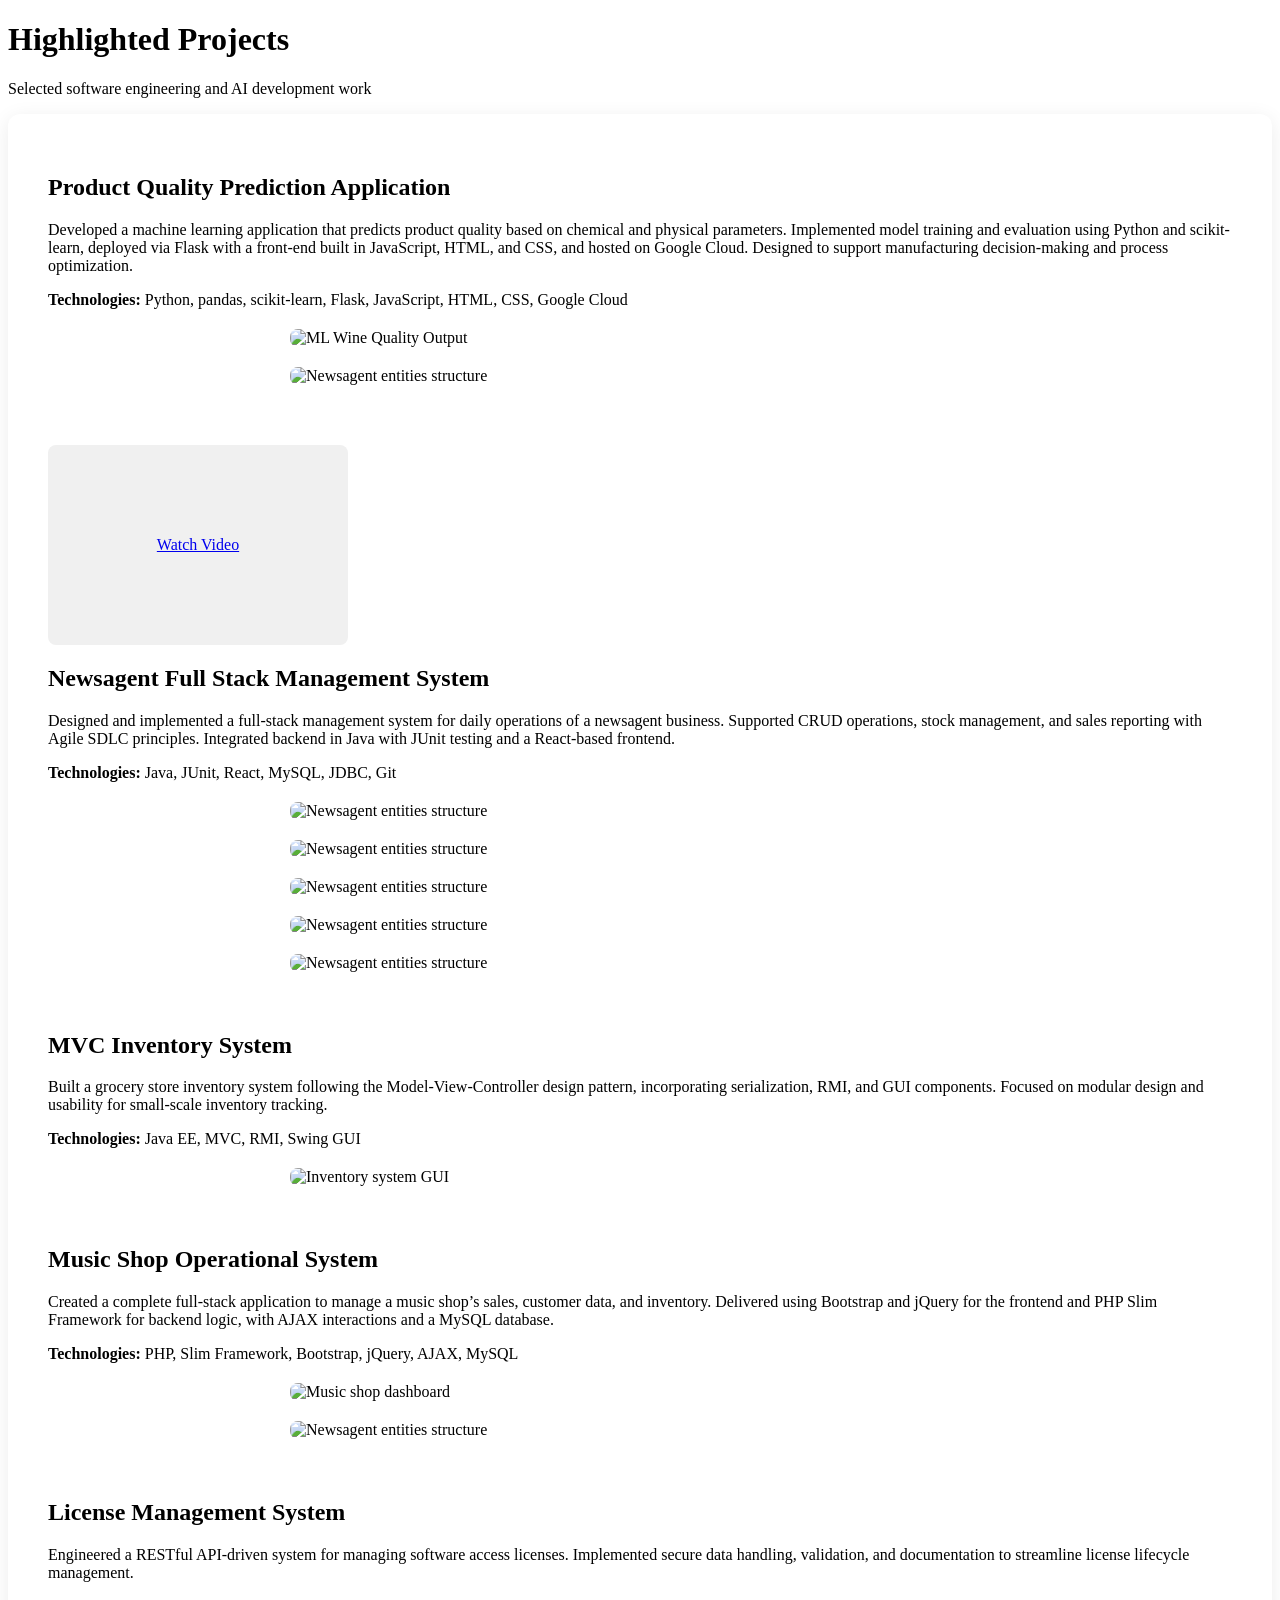
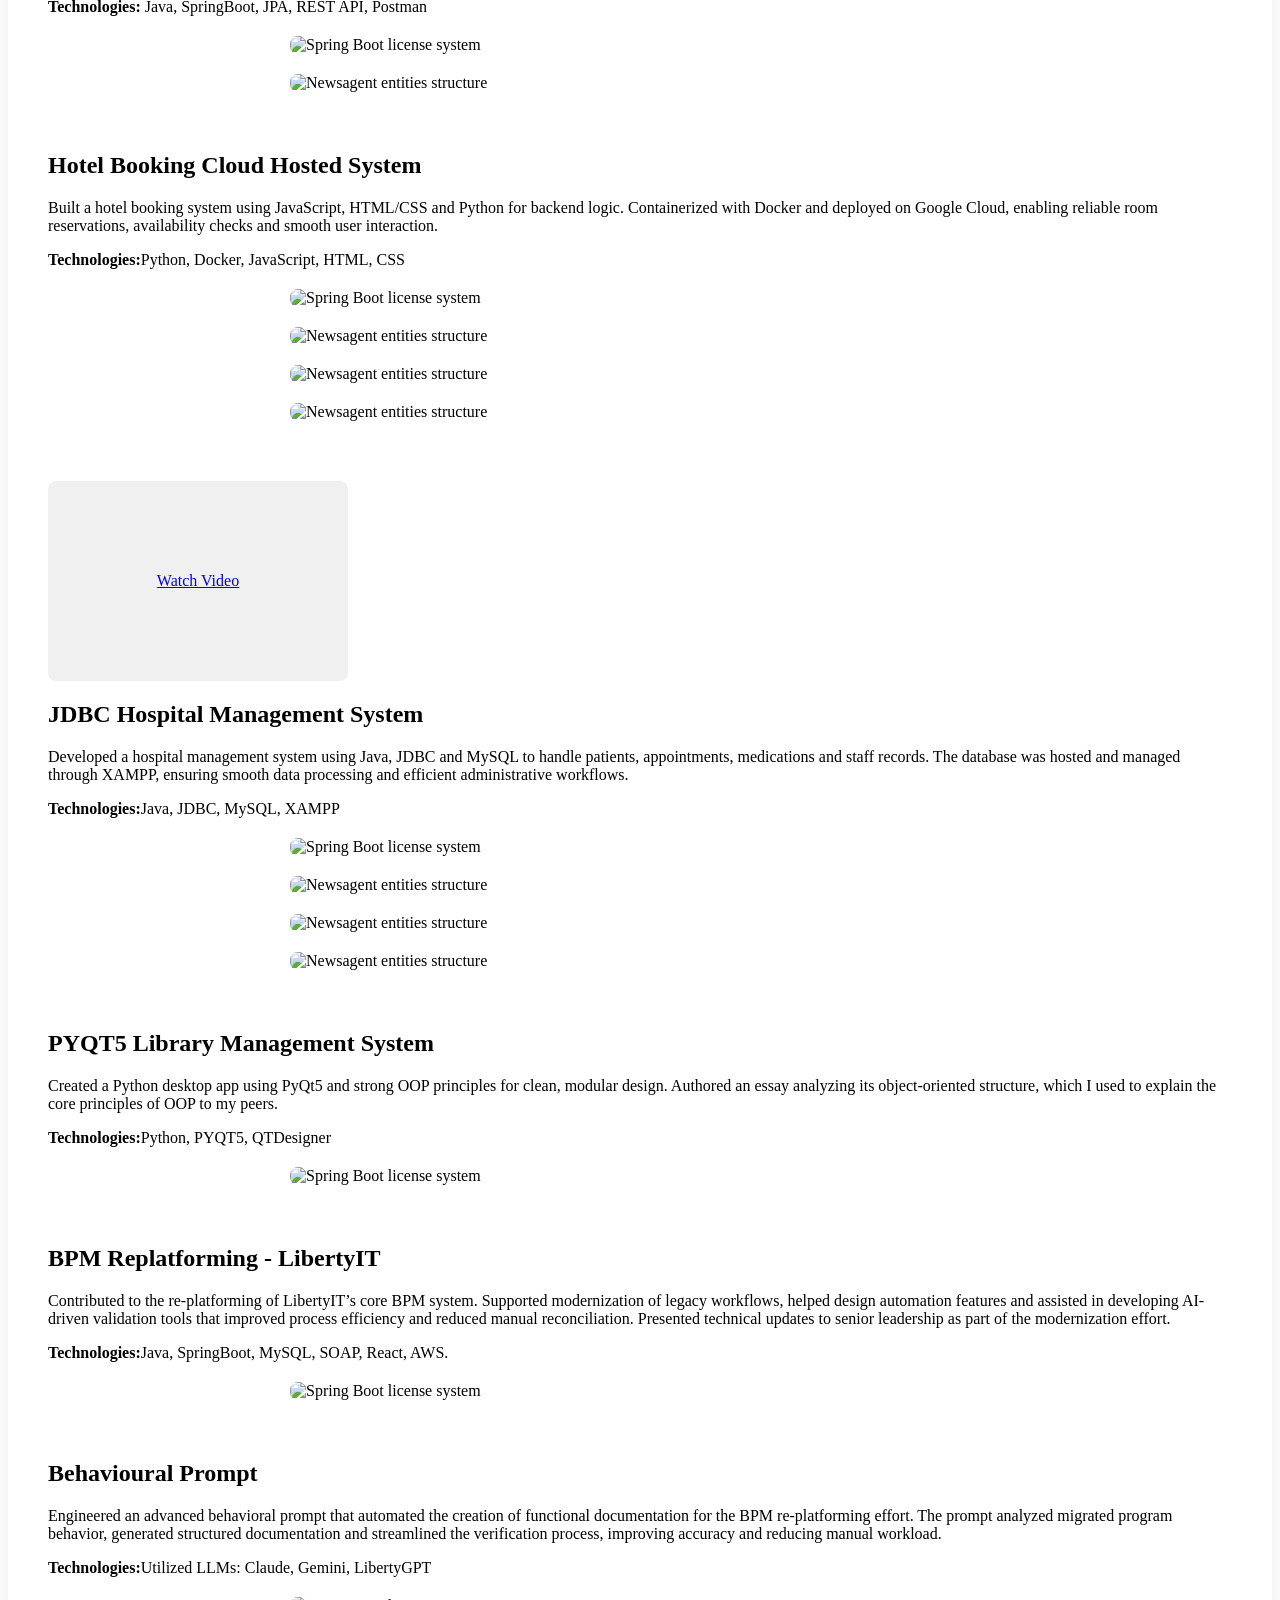
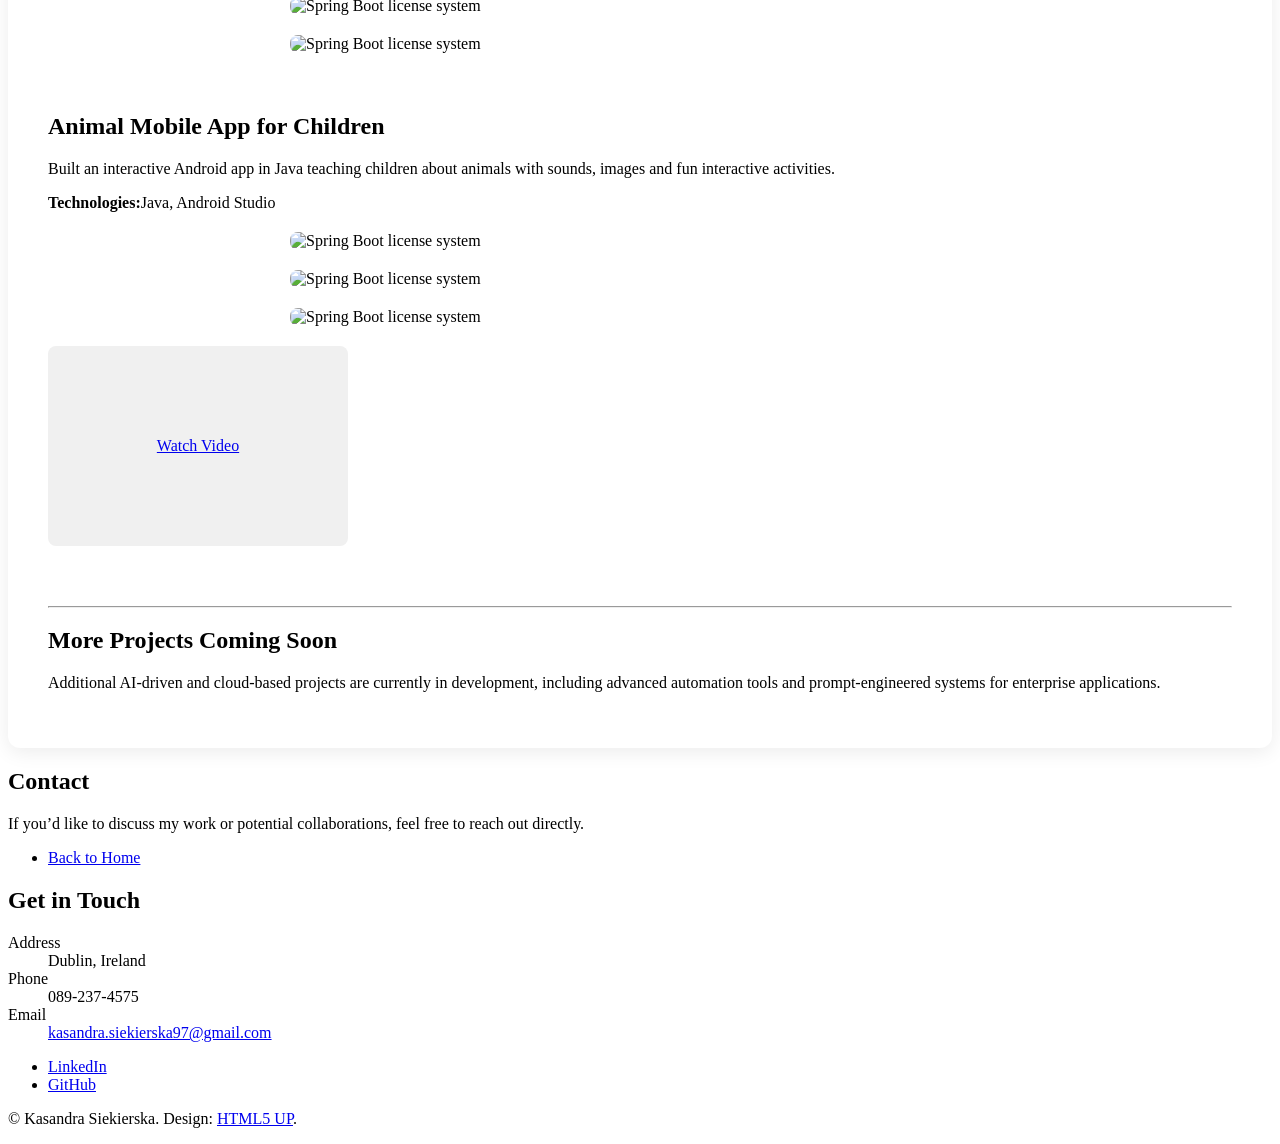
==== projects.html @ 55cfe061 "Add files via upload" ====
<!DOCTYPE HTML>
<html>
	<head>
		<title>Projects | Kasandra Julianna Siekierska</title>
		<meta charset="utf-8" />
		<meta name="viewport" content="width=device-width, initial-scale=1, user-scalable=no" />
		<link rel="stylesheet" href="assets/css/main.css" />
		<noscript><link rel="stylesheet" href="assets/css/noscript.css" /></noscript>

		<style>
			.project-image {
				width: 100%;
				max-width: 700px;
				height: auto;
				display: block;
				margin: 20px auto;
				border-radius: 8px;
			}
			.project {
				margin-bottom: 60px;
			}
		
			.project-image {
				width: 100%;
				max-width: 700px;
				height: auto;
				display: block;
				margin: 20px auto;
				border-radius: 8px;
			}
			.project {
				margin-bottom: 60px;
			}
			.projects-container {
				background: #ffffff;
				padding: 40px;
				border-radius: 12px;
				box-shadow: 0 4px 20px rgba(0,0,0,0.08);
			}
		</style>
	</head>

	<body class="is-preload">
		<div id="wrapper">

			<!-- Header -->
			<header id="header">
				<h1>Highlighted Projects</h1>
				<p>Selected software engineering and AI development work</p>
			</header>

			<!-- Main -->
			<div id="main">
				<section id="content" class="main">
<div class="projects-container">

					<!-- Project 1 -->
					<div class="project">
						<h2>Product Quality Prediction Application</h2>
						<p>Developed a machine learning application that predicts product quality based on chemical and physical parameters. Implemented model training and evaluation using Python and scikit-learn, deployed via Flask with a front-end built in JavaScript, HTML, and CSS, and hosted on Google Cloud. Designed to support manufacturing decision-making and process optimization.</p>
						<p><strong>Technologies:</strong> Python, pandas, scikit-learn, Flask, JavaScript, HTML, CSS, Google Cloud</p>

						<img class="project-image" src="images/MLWineQualityOutput.png" alt="ML Wine Quality Output" />
						<img class="project-image" src="images/MLWineQualityDecisionTreeCode.png" alt="Newsagent entities structure" />
					</div>

					<a href="https://www.youtube.com/watch?v=BlC_WFvJzjY" target="_blank">
    					<div style="width: 300px; height: 200px; background-color: #f0f0f0; display: flex; 
                		justify-content: center; align-items: center; border-radius: 8px; cursor: pointer;">
        				<p>Watch Video</p>
    					</div>
						</a>

					<!-- Project 2 -->
					<div class="project">

						<h2>Newsagent Full Stack Management System</h2>
						<p>Designed and implemented a full-stack management system for daily operations of a newsagent business. Supported CRUD operations, stock management, and sales reporting with Agile SDLC principles. Integrated backend in Java with JUnit testing and a React-based frontend.</p>
						<p><strong>Technologies:</strong> Java, JUnit, React, MySQL, JDBC, Git</p>
						<img class="project-image" src="images/newsagentadminentity.png" alt="Newsagent entities structure" />
						<img class="project-image" src="images/newsagentadmintest.png" alt="Newsagent entities structure" />
						<img class="project-image" src="images/newsagentcommandlineexample.png" alt="Newsagent entities structure" />
						<img class="project-image" src="images/newsagentmysqlschema.png" alt="Newsagent entities structure" />
						<img class="project-image" src="images/newsagententitiesstructur.png" alt="Newsagent entities structure" />
					</div>

					<!-- Project 3 -->
					<div class="project">
						<h2>MVC Inventory System</h2>
						<p>Built a grocery store inventory system following the Model-View-Controller design pattern, incorporating serialization, RMI, and GUI components. Focused on modular design and usability for small-scale inventory tracking.</p>
						<p><strong>Technologies:</strong> Java EE, MVC, RMI, Swing GUI</p>
						<img class="project-image" src="images/softdev3projectcodegui+code.png" alt="Inventory system GUI" />

					</div>

					<!-- Project 4 -->
					<div class="project">

						<h2>Music Shop Operational System</h2>
						<p>Created a complete full-stack application to manage a music shop’s sales, customer data, and inventory. Delivered using Bootstrap and jQuery for the frontend and PHP Slim Framework for backend logic, with AJAX interactions and a MySQL database.</p>
						<p><strong>Technologies:</strong> PHP, Slim Framework, Bootstrap, jQuery, AJAX, MySQL</p>
						<img class="project-image" src="images/musicshopdashboardproducts.png" alt="Music shop dashboard" />
						<img class="project-image" src="images/musicshopdashboarduser.png" alt="Newsagent entities structure" />

					</div>

					<!-- Project 5 -->
					<div class="project">

						<h2>License Management System</h2>
						<p>Engineered a RESTful API-driven system for managing software access licenses. Implemented secure data handling, validation, and documentation to streamline license lifecycle management.</p>
						<p><strong>Technologies:</strong> Java, SpringBoot, JPA, REST API, Postman</p>
						<img class="project-image" src="images/jpadtospringboot.png" alt="Spring Boot license system" />
						<img class="project-image" src="images/jpacontrollerspringboot.png" alt="Newsagent entities structure" />

					</div>

					<!-- Project 6 -->
					<div class="project">

						<h2>Hotel Booking Cloud Hosted System</h2>
						<p>Built a hotel booking system using JavaScript, HTML/CSS and Python for backend logic. Containerized with Docker and deployed on Google Cloud, enabling reliable room reservations, availability checks and smooth user interaction.</p>
						<p><strong>Technologies:</strong>Python, Docker, JavaScript, HTML, CSS</p>
						<img class="project-image" src="images/CloudHotelManagementApp.png" alt="Spring Boot license system" />
						<img class="project-image" src="images/CloudHotelManagementAppAddRoom.png" alt="Newsagent entities structure" />						<img class="project-image" src="images/CloudHotelManagementAppAddRoom.png" alt="Newsagent entities structure" />
						<img class="project-image" src="images/CloudHotelManagementCode.png" alt="Newsagent entities structure" />

					</div>

					<a href="https://www.youtube.com/watch?v=w-48UI9YsO0" target="_blank">
    					<div style="width: 300px; height: 200px; background-color: #f0f0f0; display: flex; 
                		justify-content: center; align-items: center; border-radius: 8px; cursor: pointer;">
        				<p>Watch Video</p>
    					</div>
						</a>

					<!-- Project 7 -->
					<div class="project">

						<h2>JDBC Hospital Management System</h2>
						<p>Developed a hospital management system using Java, JDBC and MySQL to handle patients, appointments, medications and staff records. The database was hosted and managed through XAMPP, ensuring smooth data processing and efficient administrative workflows.</p>
						<p><strong>Technologies:</strong>Java, JDBC, MySQL, XAMPP</p>
						<img class="project-image" src="images/jdbcoutput.png" alt="Spring Boot license system" />
						<img class="project-image" src="images/jdbcmysql.png" alt="Newsagent entities structure" />						<img class="project-image" src="images/CloudHotelManagementAppAddRoom.png" alt="Newsagent entities structure" />
						<img class="project-image" src="images/jdbcmainwindowcontent.png" alt="Newsagent entities structure" />

					</div>

					<!-- Project 8 -->
					<div class="project">

						<h2>PYQT5 Library Management System</h2>
						<p>Created a Python desktop app using PyQt5 and strong OOP principles for clean, modular design. Authored an essay analyzing its object-oriented structure, which I used to explain the core principles of OOP to my peers.</p>
						<p><strong>Technologies:</strong>Python, PYQT5, QTDesigner</p>
						<img class="project-image" src="images/pyqt5qui+code.png" alt="Spring Boot license system" />

					</div>

					<!-- Project 9 -->
					<div class="project">

						<h2>BPM Replatforming - LibertyIT</h2>
						<p>Contributed to the re-platforming of LibertyIT’s core BPM system. Supported modernization of legacy workflows, helped design automation features and assisted in developing AI-driven validation tools that improved process efficiency and reduced manual reconciliation. Presented technical updates to senior leadership as part of the modernization effort.</p>
						<p><strong>Technologies:</strong>Java, SpringBoot, MySQL, SOAP, React, AWS. </p>
						<img class="project-image" src="images/setupBPMLIT.png" alt="Spring Boot license system" />

					</div>

					<!-- Project 10 -->
					<div class="project">

						<h2>Behavioural Prompt</h2>
						<p>Engineered an advanced behavioral prompt that automated the creation of functional documentation for the BPM re-platforming effort. The prompt analyzed migrated program behavior, generated structured documentation and streamlined the verification process, improving accuracy and reducing manual workload.</p>
						<p><strong>Technologies:</strong>Utilized LLMs: Claude, Gemini, LibertyGPT</p>
						<img class="project-image" src="images/behaviouralpromptlit.png" alt="Spring Boot license system" />
						<img class="project-image" src="images/behaviouralpromptlit2.png" alt="Spring Boot license system" />


					</div>

					<!-- Project 10 -->
					<div class="project">

						<h2>Animal Mobile App for Children</h2>
						<p>Built an interactive Android app in Java teaching children about animals with sounds, images and fun interactive activities.</p>
						<p><strong>Technologies:</strong>Java, Android Studio</p>
						<img class="project-image" src="images/androidstudioanimalappcode.png" alt="Spring Boot license system" />
						<img class="project-image" src="images/animalappandroidcode2.png" alt="Spring Boot license system" />
						<img class="project-image" src="images/androidcode3.png" alt="Spring Boot license system" />

						<a href="https://www.youtube.com/watch?v=9LJrKmY7AVs" target="_blank">
    					<div style="width: 300px; height: 200px; background-color: #f0f0f0; display: flex; 
                		justify-content: center; align-items: center; border-radius: 8px; cursor: pointer;">
        				<p>Watch Video</p>
    					</div>
						</a>


					</div>


					<hr />
					<h2>More Projects Coming Soon</h2>
					<p>Additional AI-driven and cloud-based projects are currently in development, including advanced automation tools and prompt-engineered systems for enterprise applications.</p>

				</div>
</section>
			</div>

			<!-- Footer -->
			<footer id="footer">
				<section>
					<h2>Contact</h2>
					<p>If you’d like to discuss my work or potential collaborations, feel free to reach out directly.</p>
					<ul class="actions">
						<li><a href="index.html" class="button">Back to Home</a></li>
					</ul>
				</section>

				<section>
					<h2>Get in Touch</h2>
					<dl class="alt">
						<dt>Address</dt>
						<dd>Dublin, Ireland</dd>
						<dt>Phone</dt>
						<dd>089-237-4575</dd>
						<dt>Email</dt>
						<dd><a href="mailto:kasandra.siekierska97@gmail.com">kasandra.siekierska97@gmail.com</a></dd>
					</dl>
					<ul class="icons">
						<li><a href="https://linkedin.com/in/kasandra-siekierska-2a7a8922a" class="icon brands fa-linkedin alt"><span class="label">LinkedIn</span></a></li>
						<li><a href="https://github.com/yourusername" class="icon brands fa-github alt"><span class="label">GitHub</span></a></li>
					</ul>
				</section>

				<p class="copyright">&copy; Kasandra Siekierska. Design: <a href="https://html5up.net">HTML5 UP</a>.</p>
			</footer>

		</div>

		<!-- Scripts -->
		<script src="assets/js/jquery.min.js"></script>
		<script src="assets/js/jquery.scrollex.min.js"></script>
		<script src="assets/js/jquery.scrolly.min.js"></script>
		<script src="assets/js/browser.min.js"></script>
		<script src="assets/js/breakpoints.min.js"></script>
		<script src="assets/js/util.js"></script>
		<script src="assets/js/main.js"></script>

	</body>
</html>
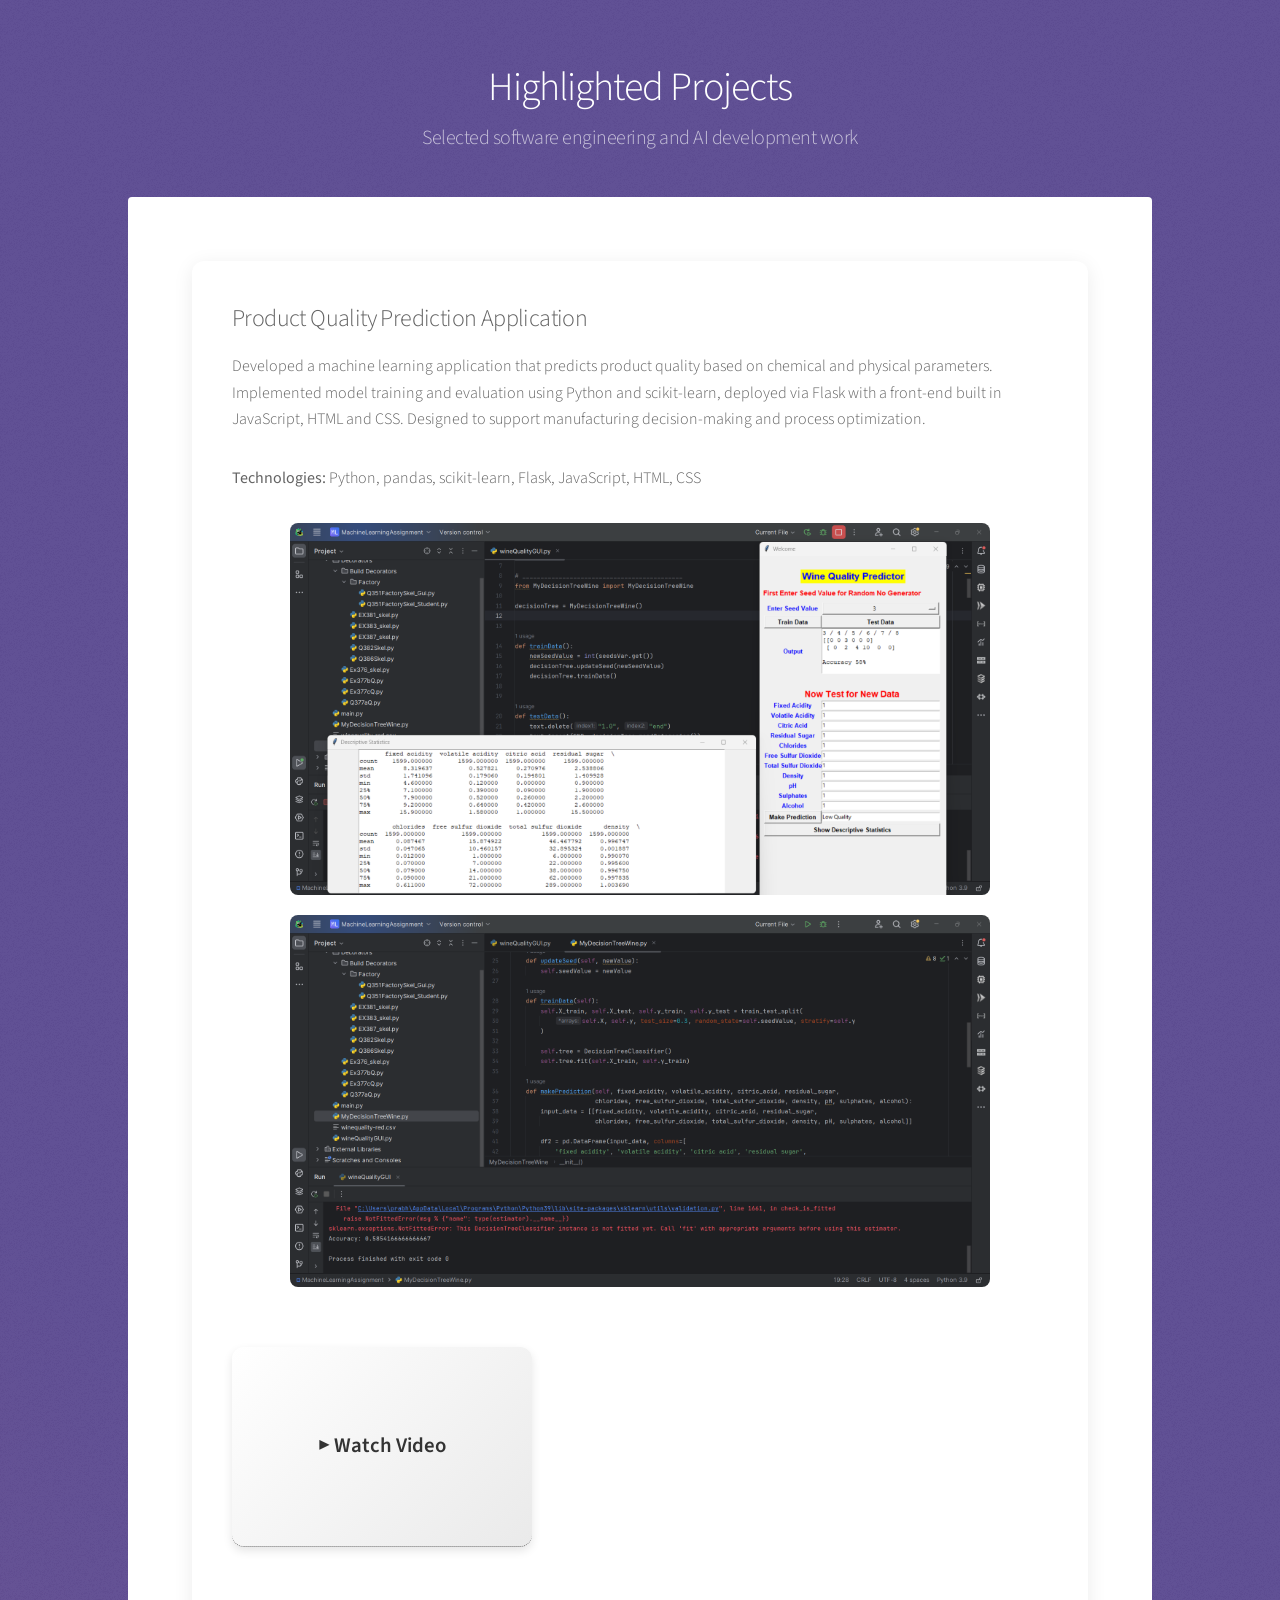
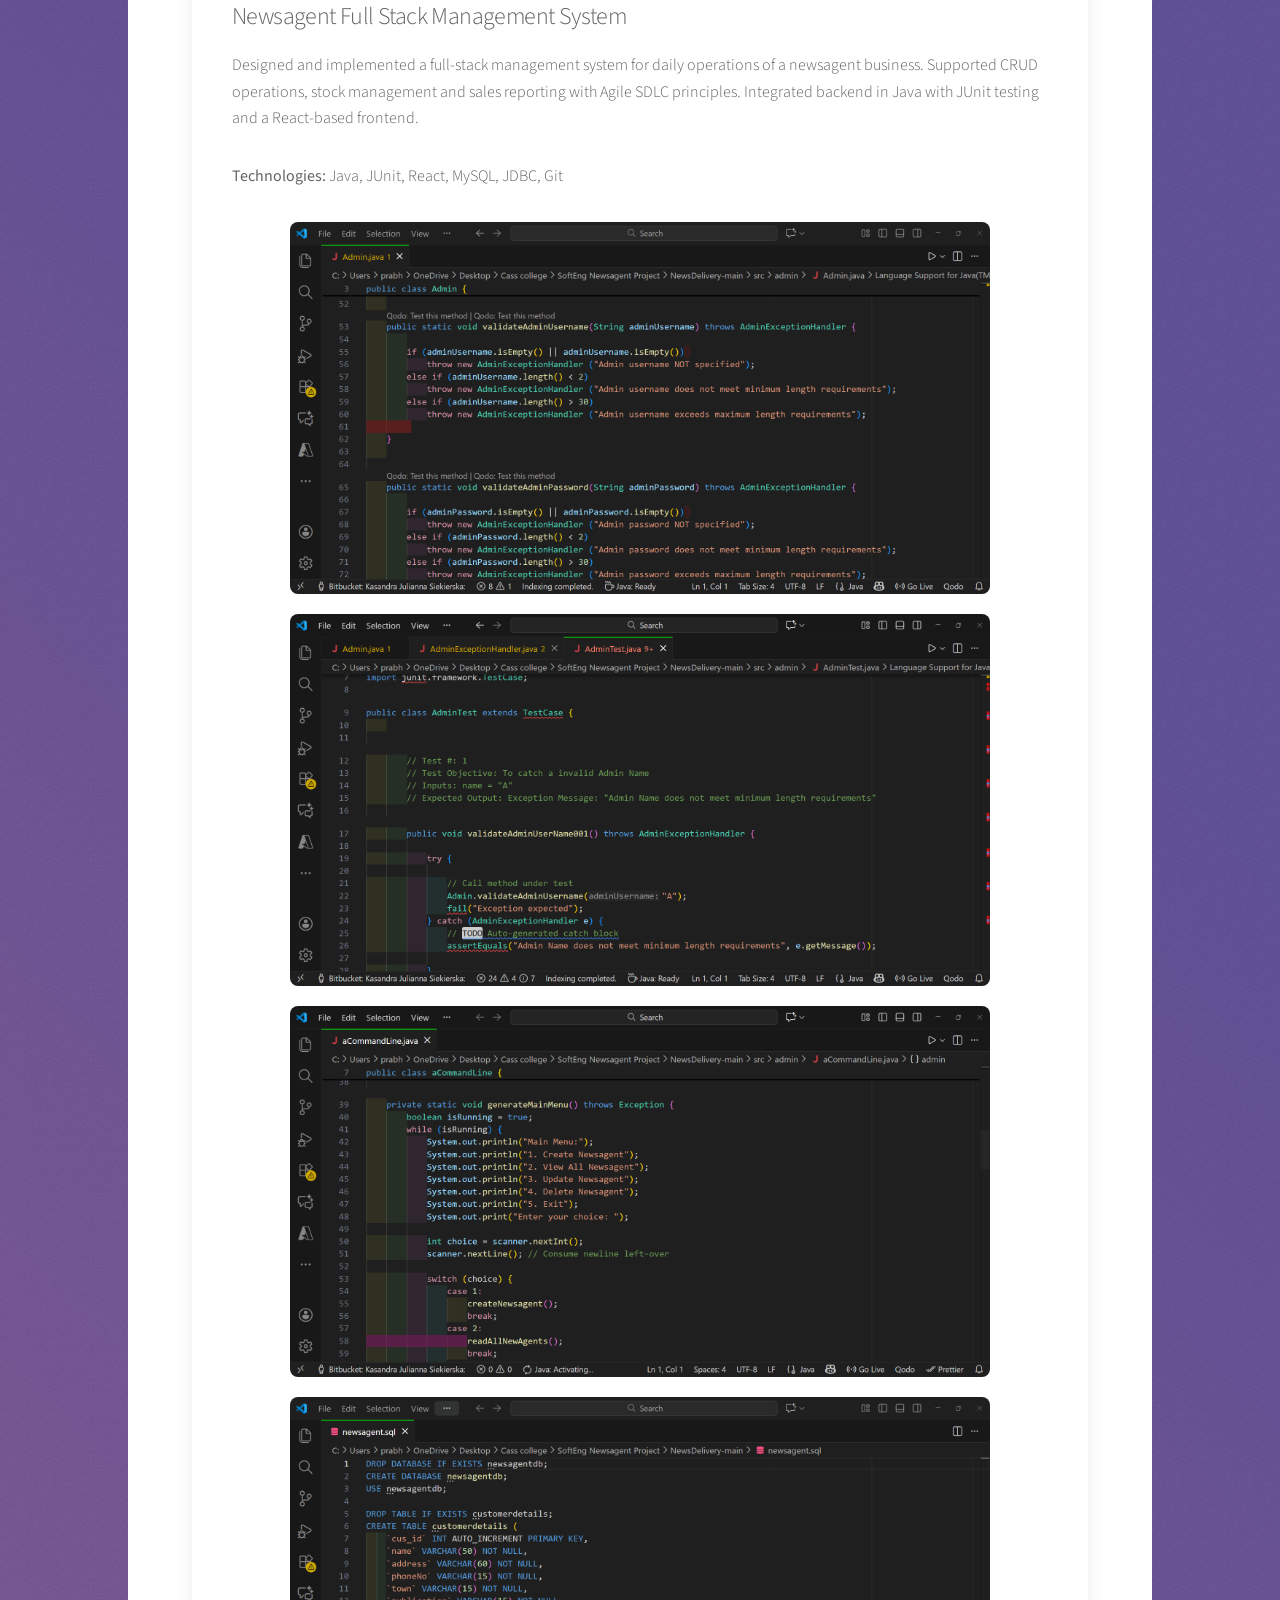
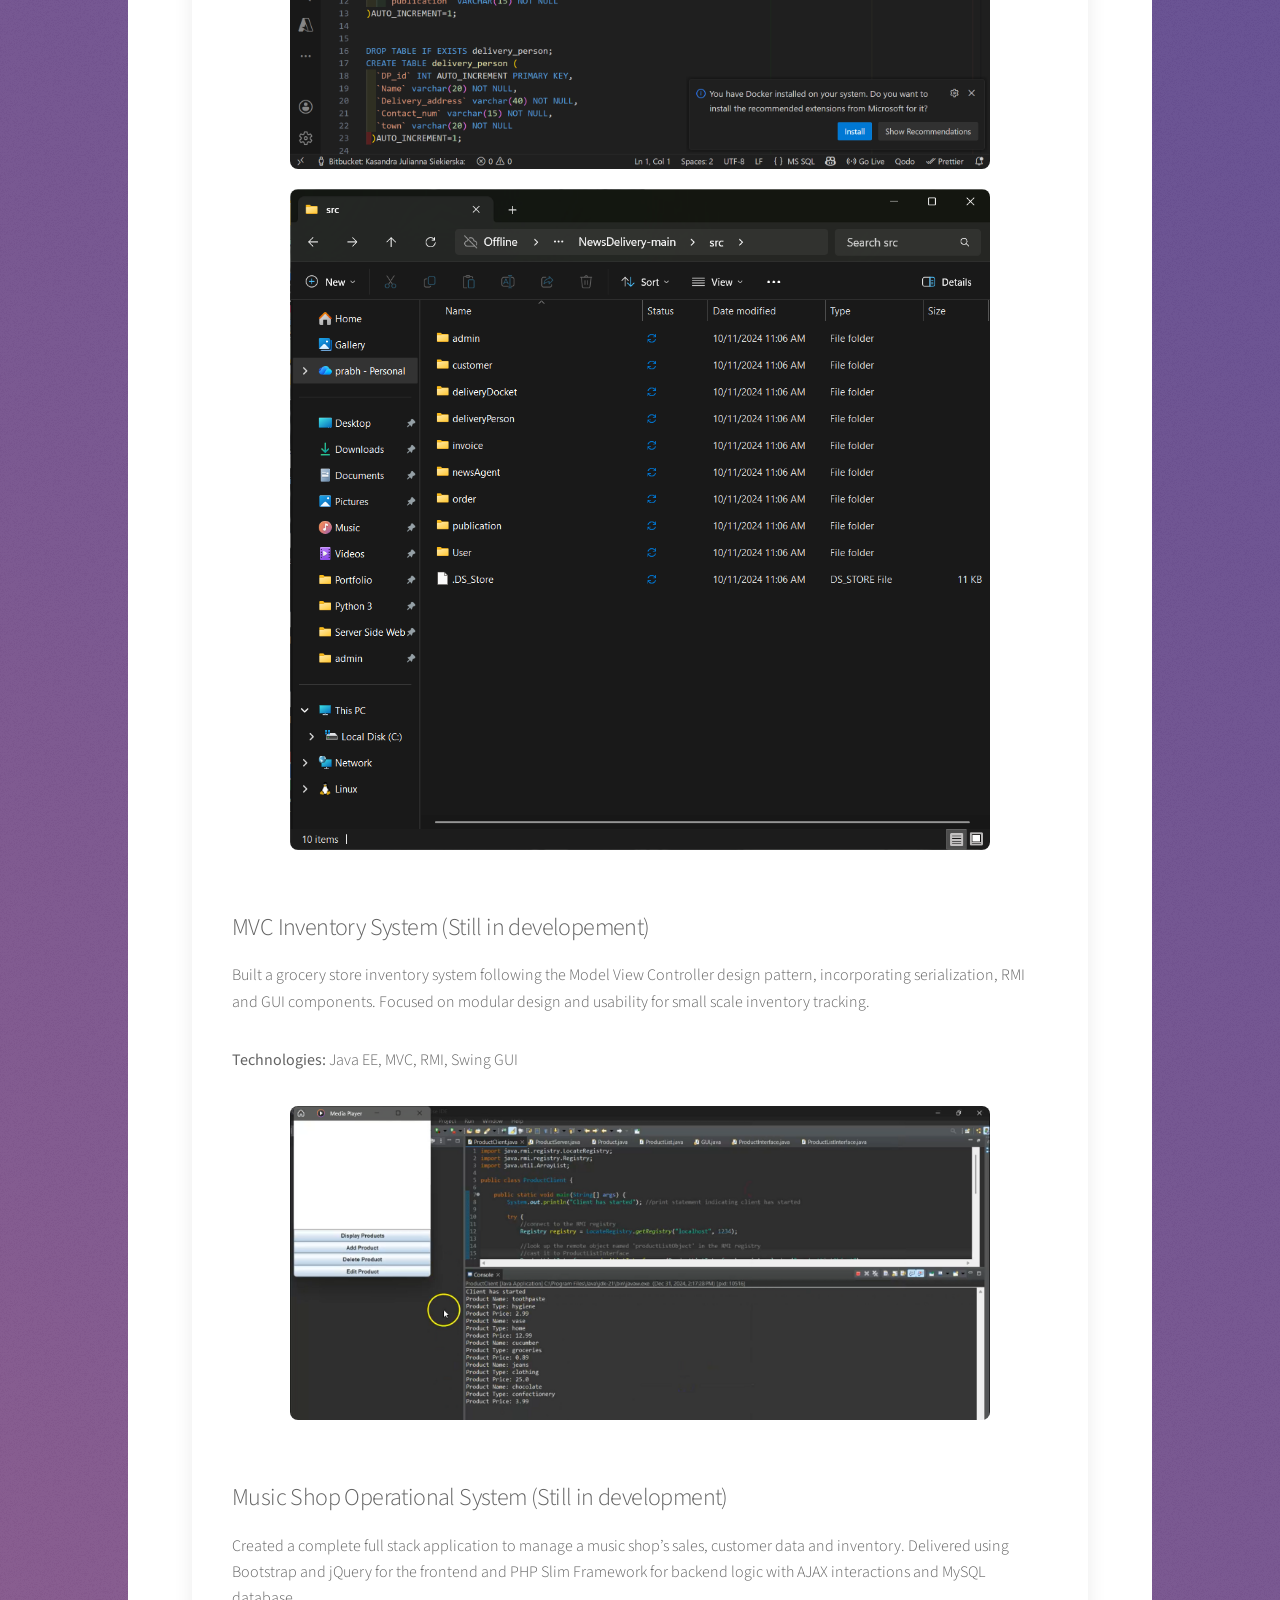
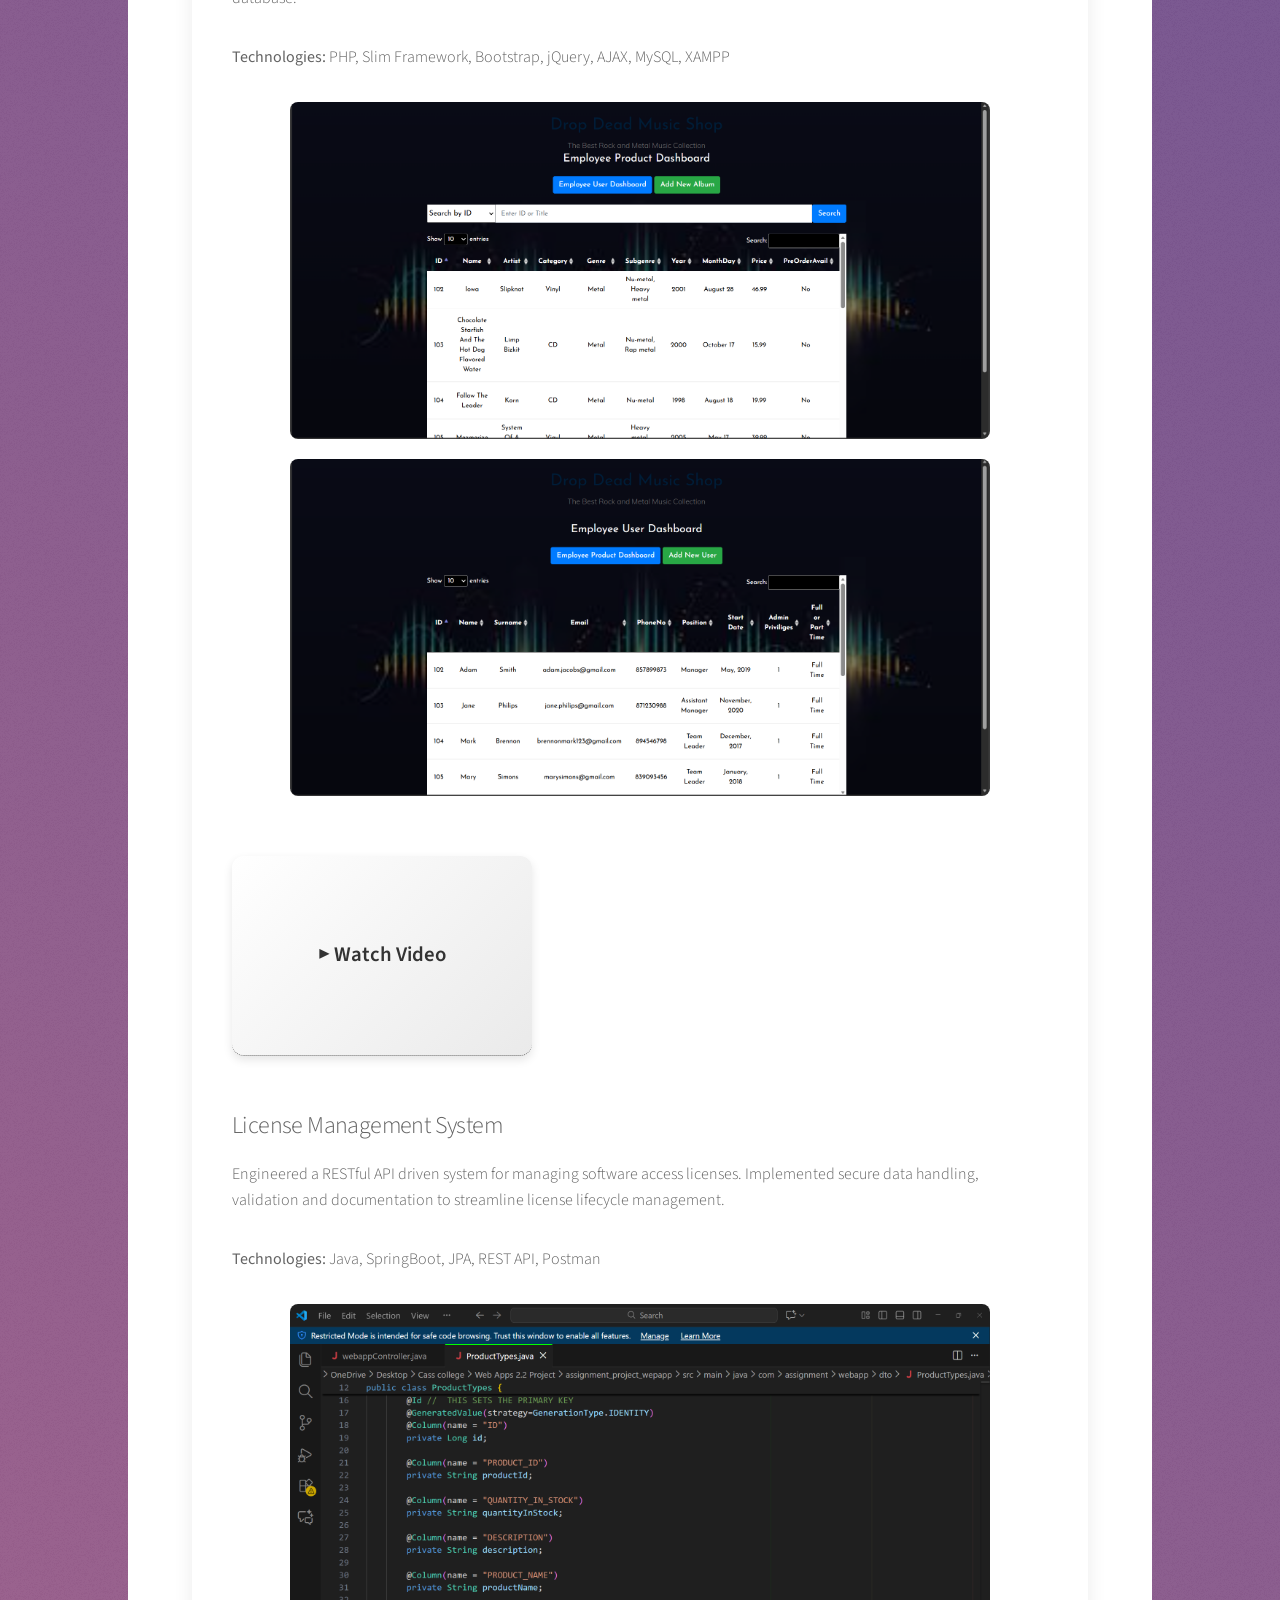
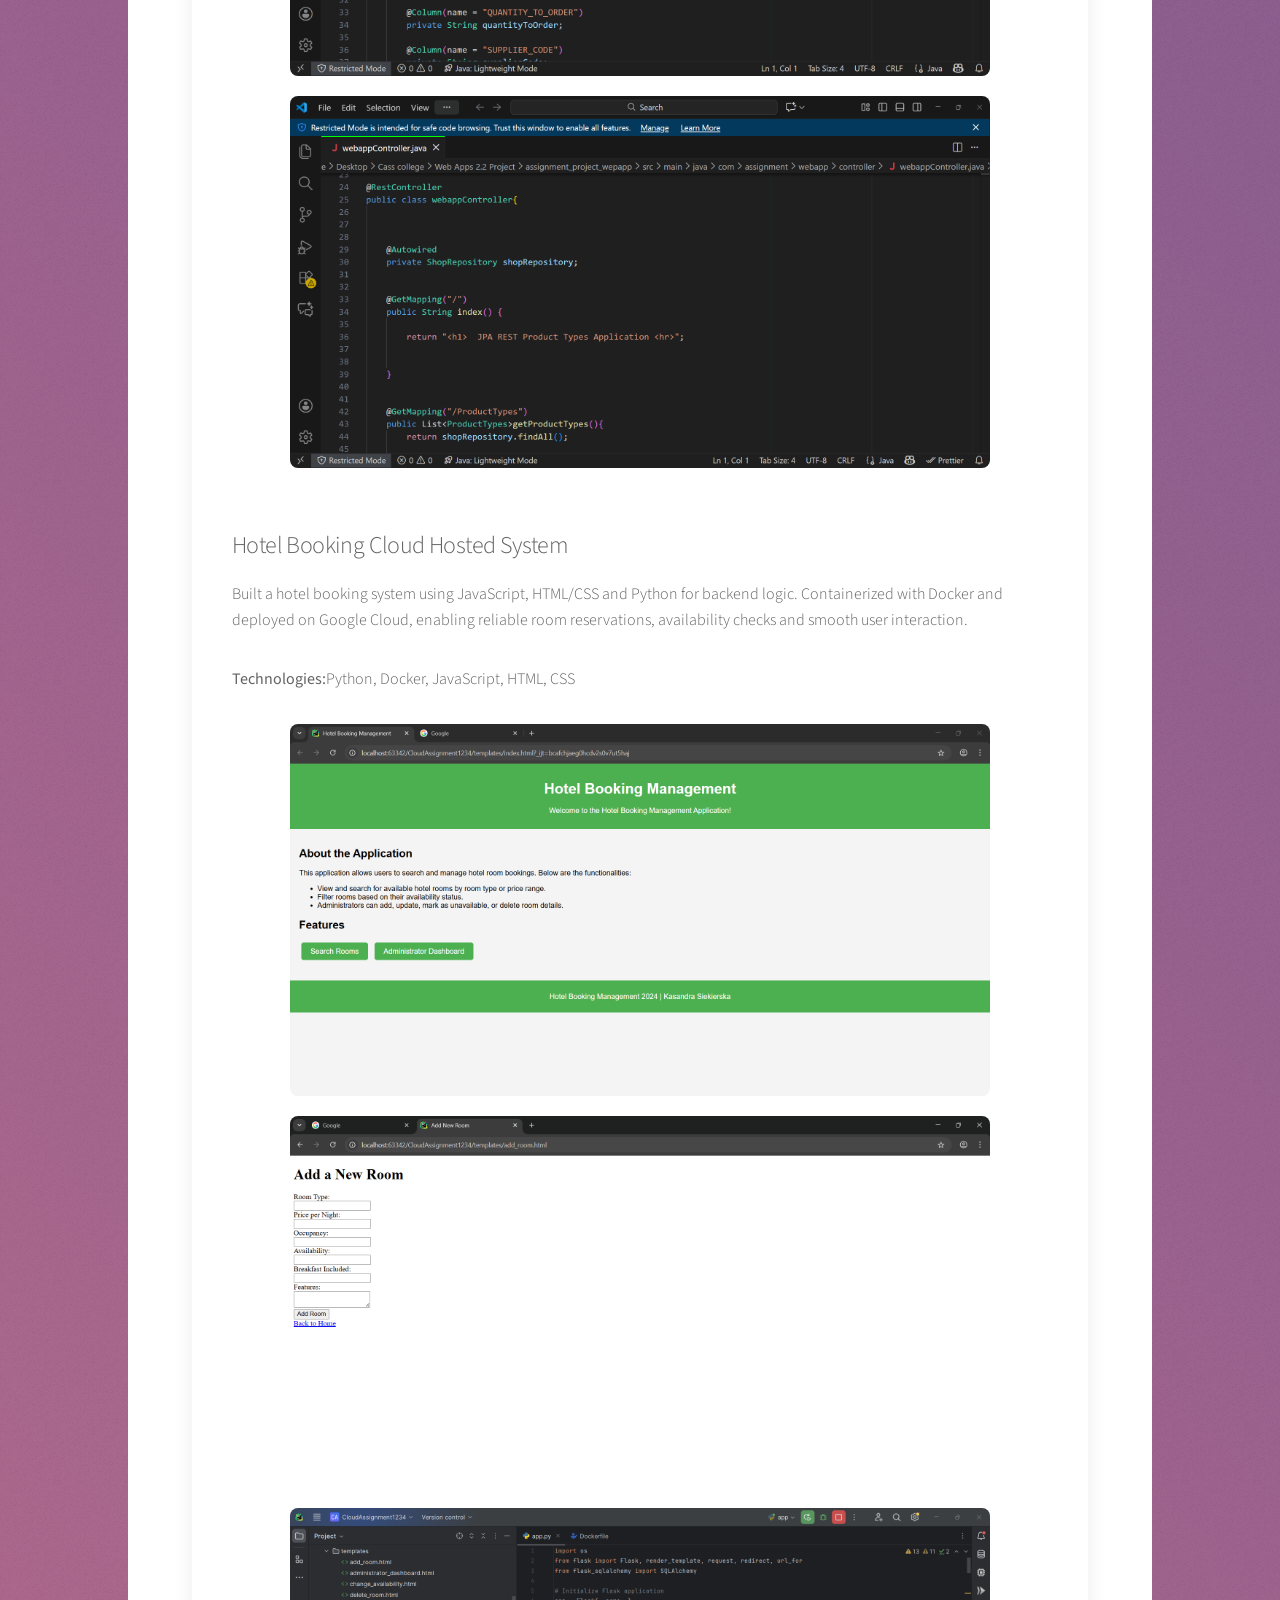
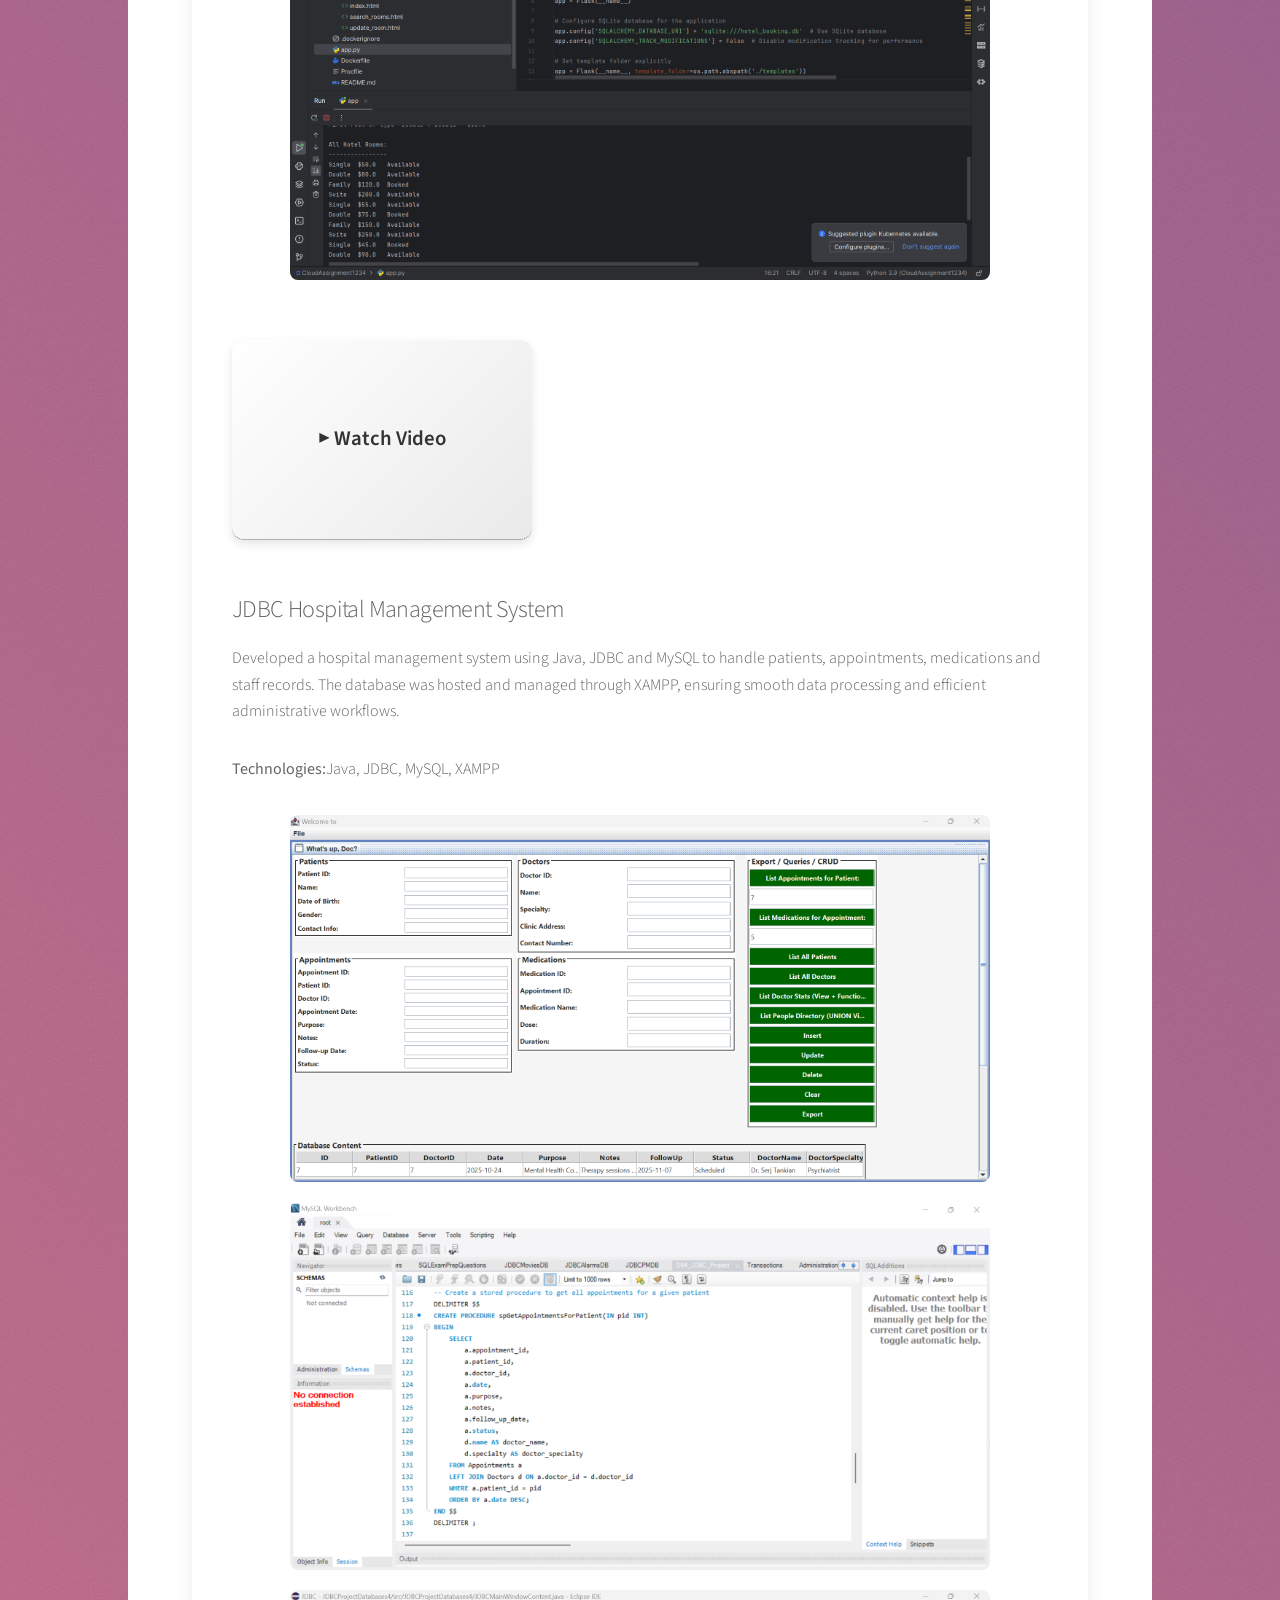
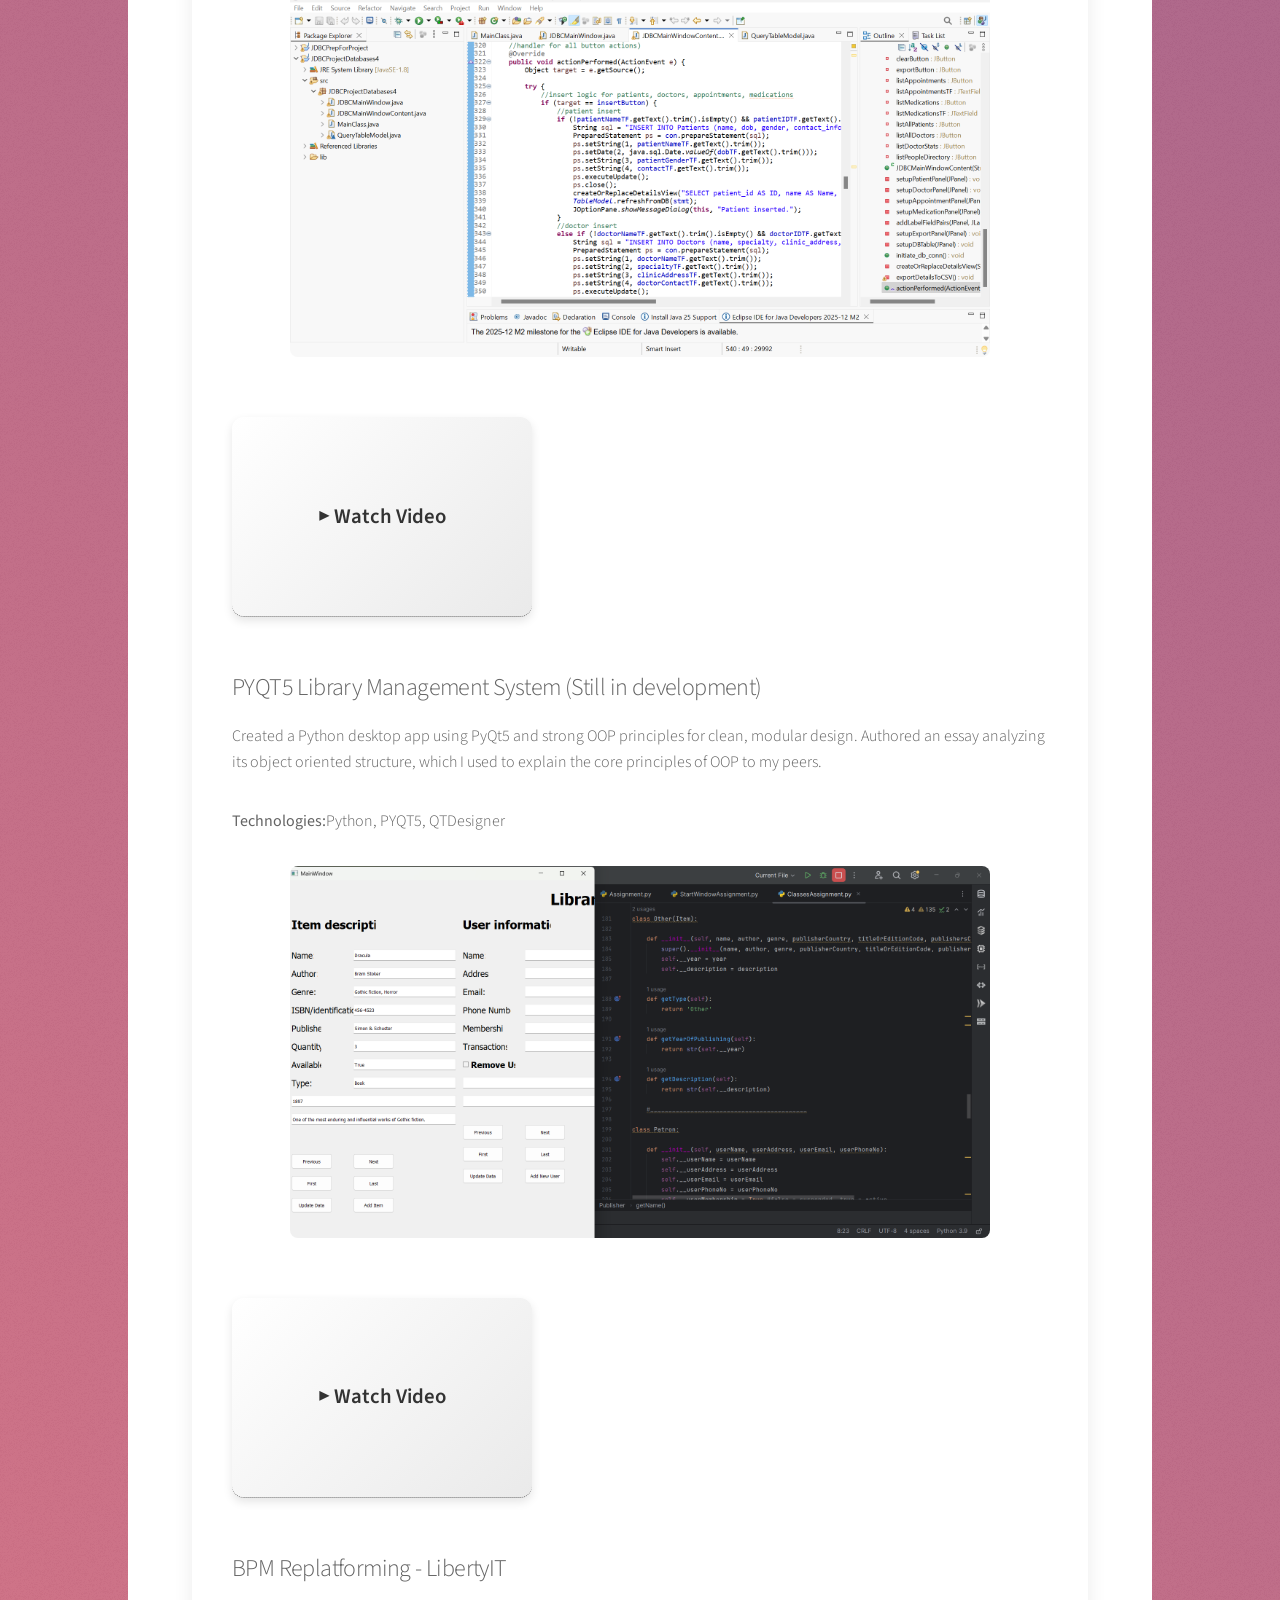
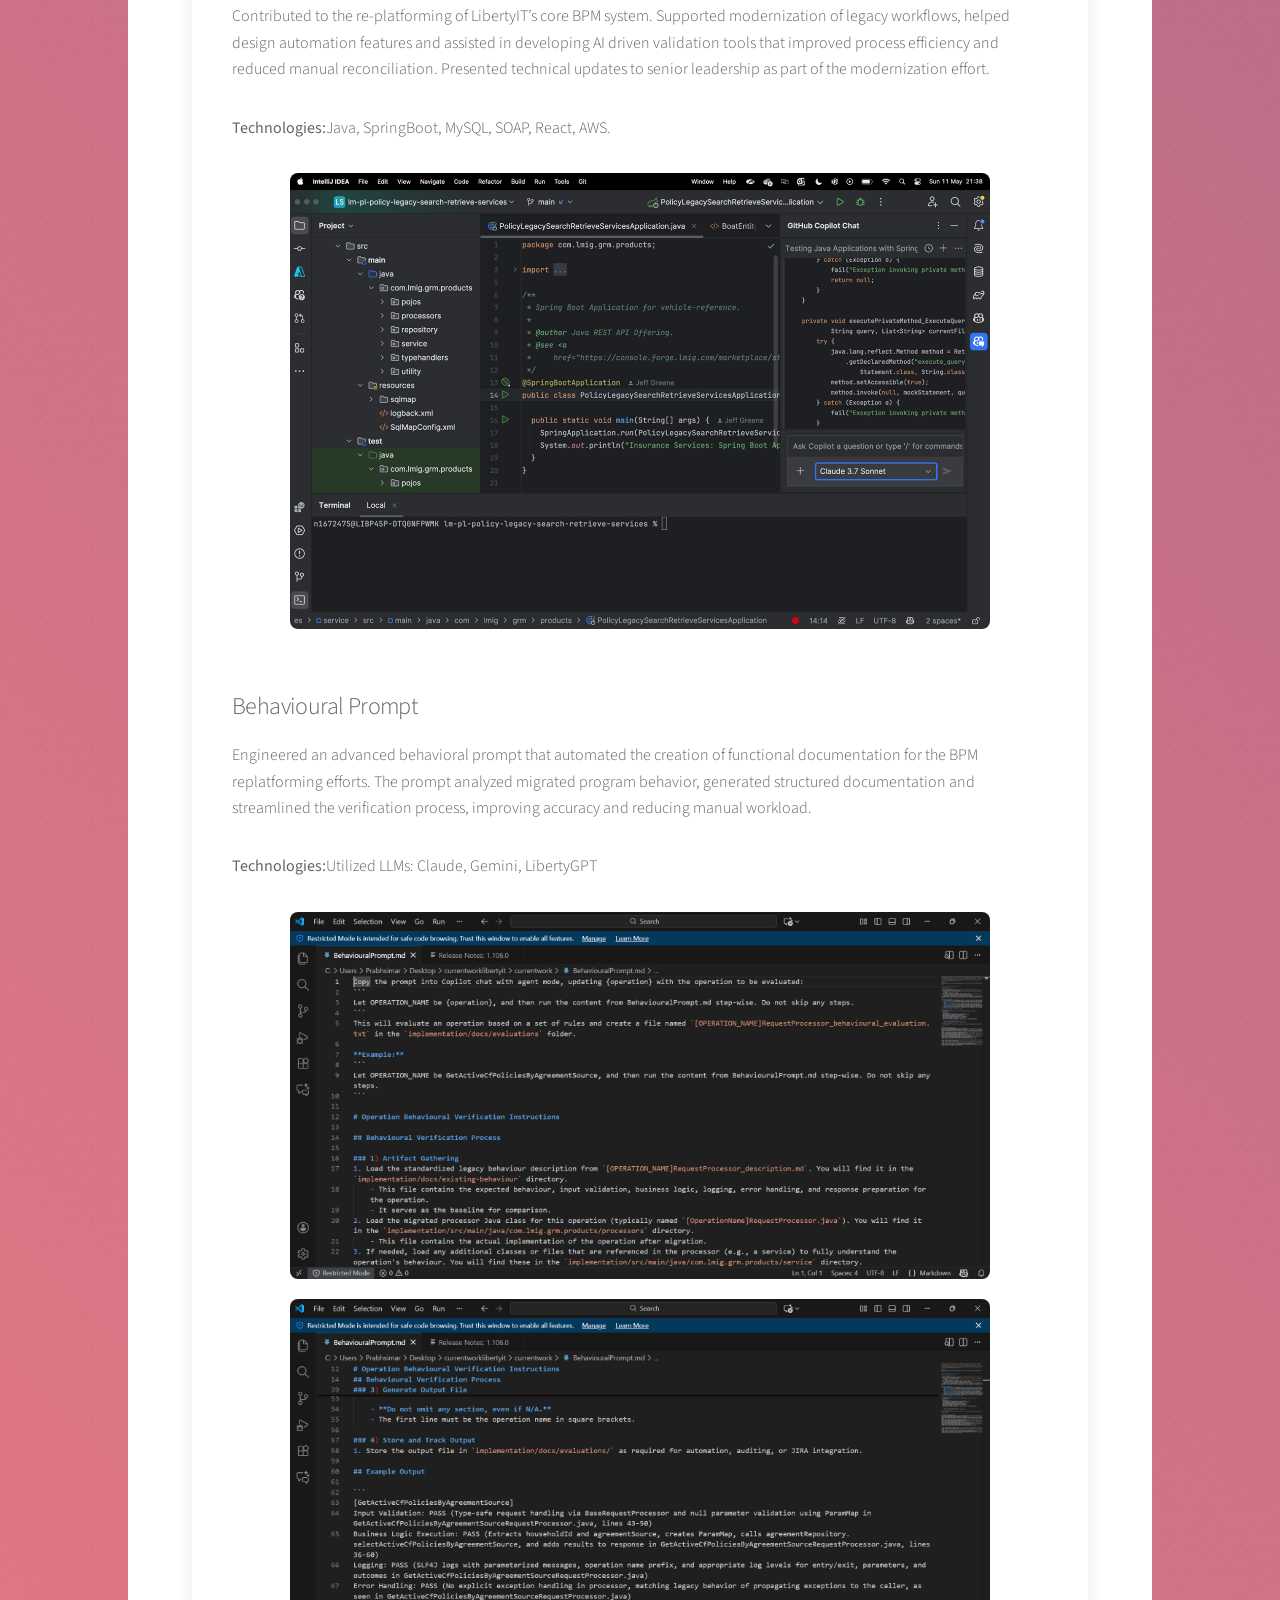
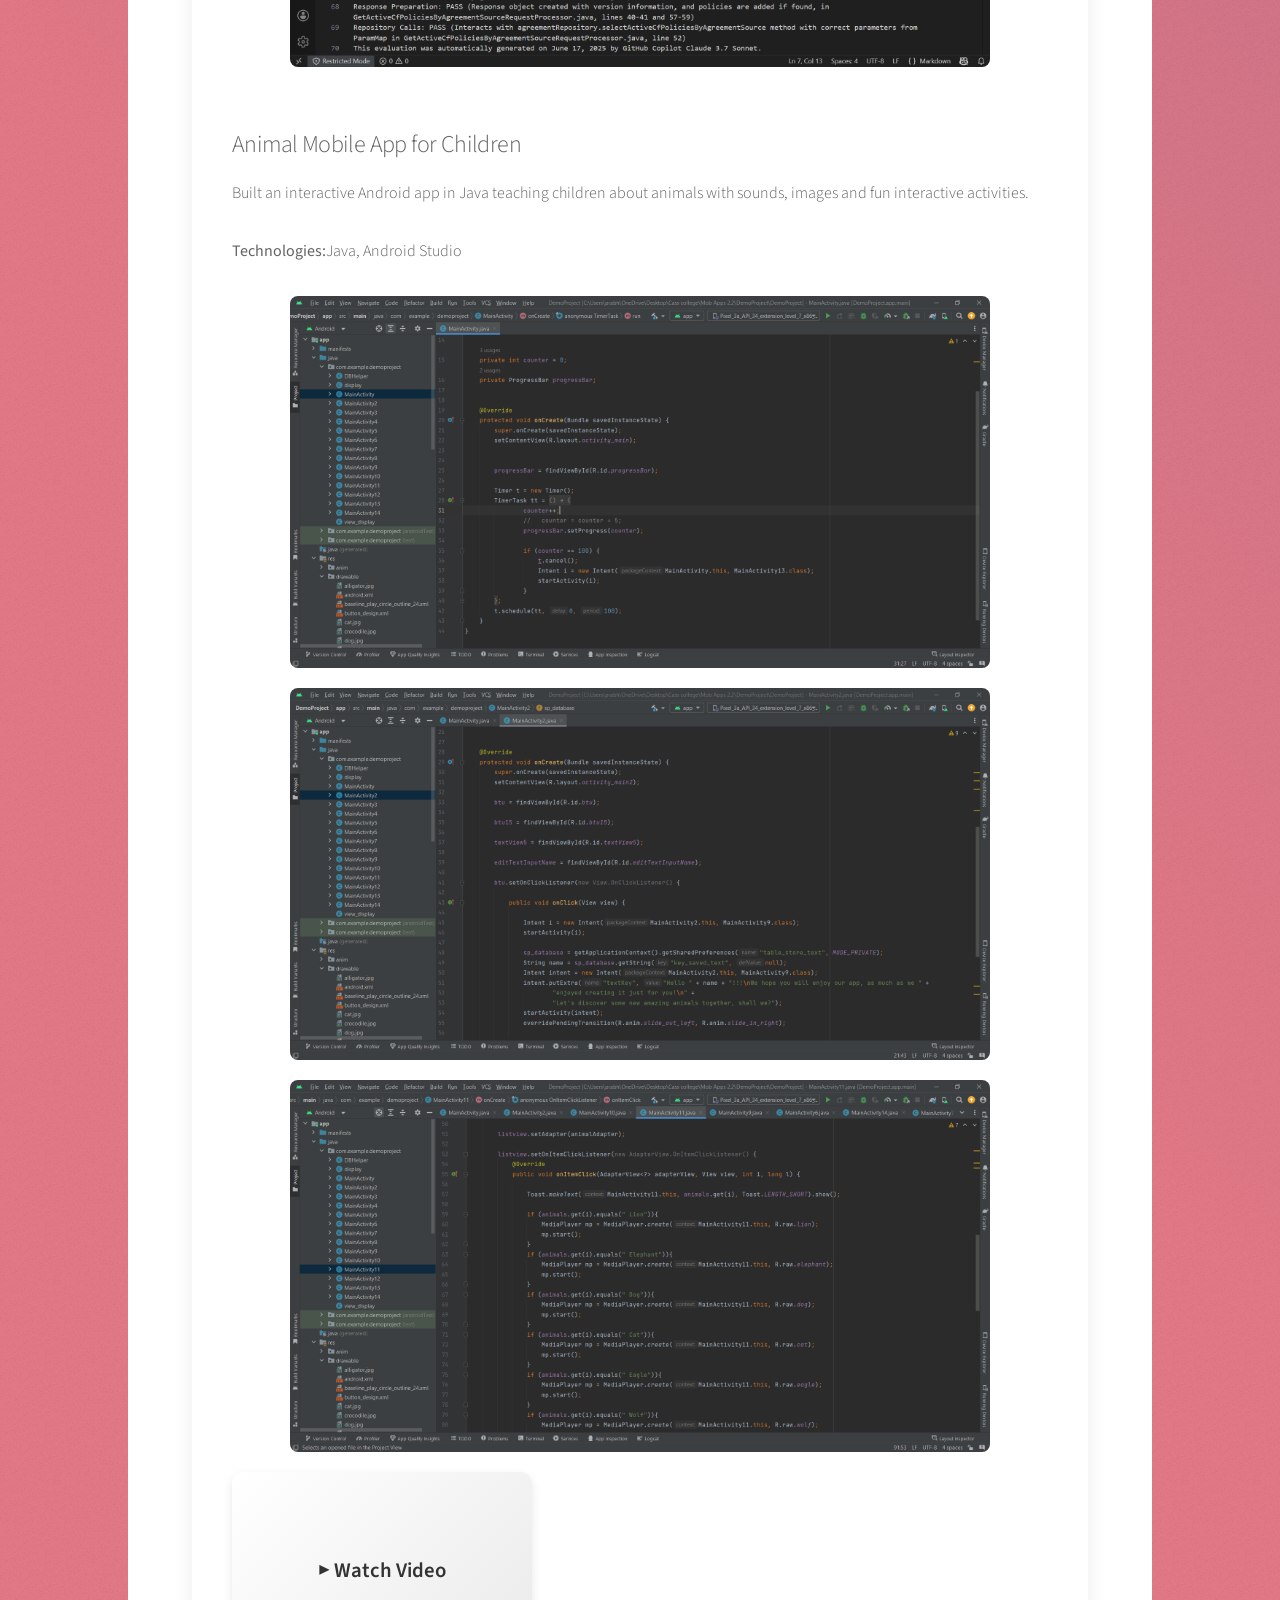
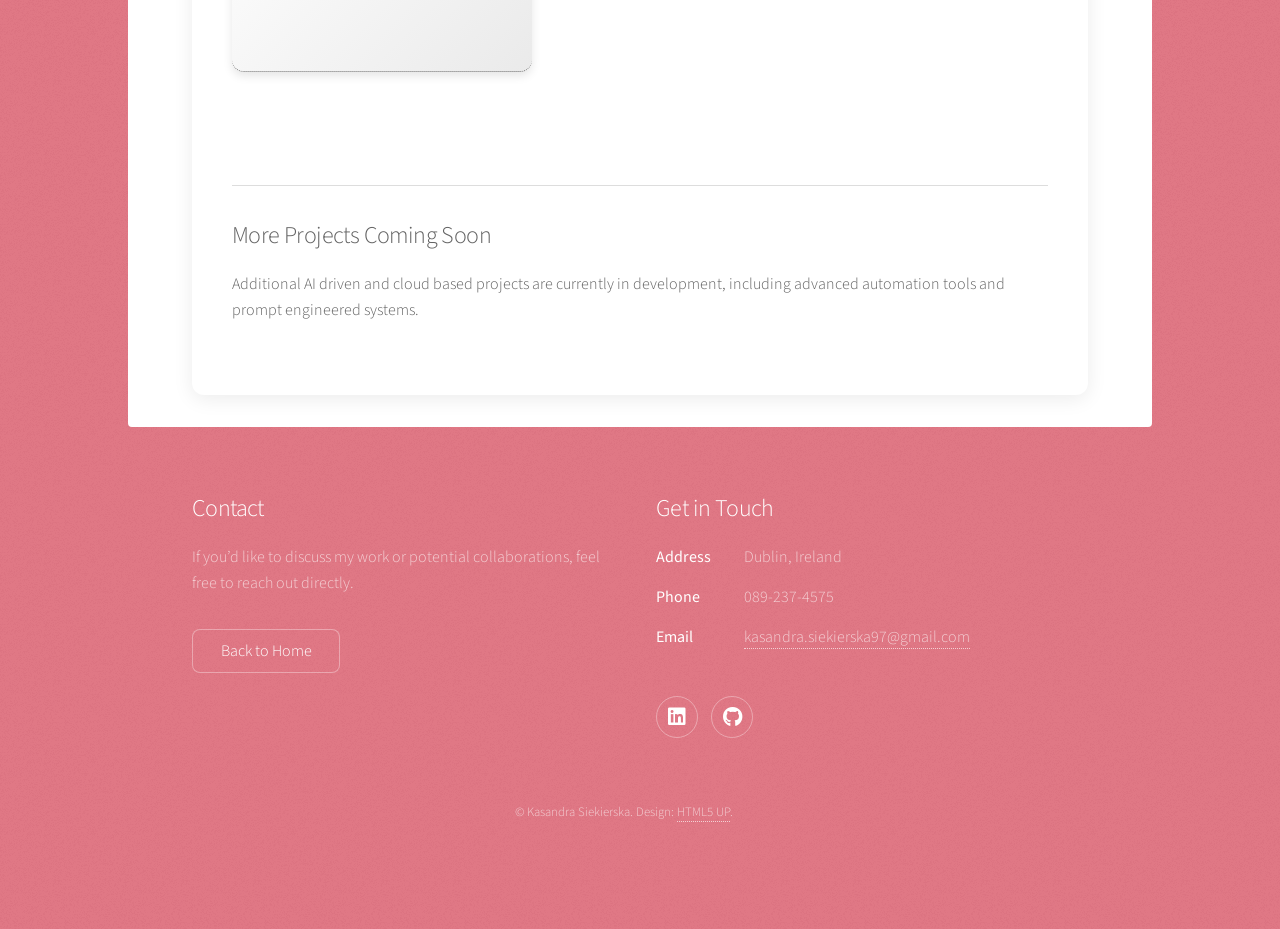
==== commit da7786dc: "Add files via upload" ====
--- a/projects.html
+++ b/projects.html
@@ -57,61 +57,93 @@
 					<!-- Project 1 -->
 					<div class="project">
 						<h2>Product Quality Prediction Application</h2>
-						<p>Developed a machine learning application that predicts product quality based on chemical and physical parameters. Implemented model training and evaluation using Python and scikit-learn, deployed via Flask with a front-end built in JavaScript, HTML, and CSS, and hosted on Google Cloud. Designed to support manufacturing decision-making and process optimization.</p>
-						<p><strong>Technologies:</strong> Python, pandas, scikit-learn, Flask, JavaScript, HTML, CSS, Google Cloud</p>
-
-						<img class="project-image" src="images/MLWineQualityOutput.png" alt="ML Wine Quality Output" />
-						<img class="project-image" src="images/MLWineQualityDecisionTreeCode.png" alt="Newsagent entities structure" />
-					</div>
-
-					<a href="https://www.youtube.com/watch?v=BlC_WFvJzjY" target="_blank">
-    					<div style="width: 300px; height: 200px; background-color: #f0f0f0; display: flex; 
-                		justify-content: center; align-items: center; border-radius: 8px; cursor: pointer;">
-        				<p>Watch Video</p>
-    					</div>
-						</a>
+						<p>Developed a machine learning application that predicts product quality based on chemical and physical parameters. Implemented model training and evaluation using Python and scikit-learn, deployed via Flask with a front-end built in JavaScript, HTML and CSS. Designed to support manufacturing decision-making and process optimization.</p>
+						<p><strong>Technologies:</strong> Python, pandas, scikit-learn, Flask, JavaScript, HTML, CSS</p>
+
+						<img class="project-image" src="images/MLWineQualityOutput.png" alt="ML Wine Quality" />
+						<img class="project-image" src="images/MLWineQualityDecisionTreeCode.png" alt="ML Wine Quality" />
+					</div>
+
+					<a href="https://www.youtube.com/watch?v=BlC_WFvJzjY" target="_blank" style="
+    				display: inline-block;
+    				width: 300px;
+    				height: 200px;
+    				border-radius: 12px;
+    				background: linear-gradient(135deg, #ffffff, #eaeaea);
+    				box-shadow: 0 4px 10px rgba(0,0,0,0.1);
+    				text-decoration: none;
+    				display: flex;
+    				align-items: center;
+    				justify-content: center;
+    				transition: transform 0.2s ease, box-shadow 0.2s ease;">
+    				<span style="font-size: 1.3rem; font-weight: 600; color: #333;">
+        			▶ Watch Video
+    				</span>
+					</a>
+					<br>
+					<br>
+
 
 					<!-- Project 2 -->
 					<div class="project">
 
 						<h2>Newsagent Full Stack Management System</h2>
-						<p>Designed and implemented a full-stack management system for daily operations of a newsagent business. Supported CRUD operations, stock management, and sales reporting with Agile SDLC principles. Integrated backend in Java with JUnit testing and a React-based frontend.</p>
+						<p>Designed and implemented a full-stack management system for daily operations of a newsagent business. Supported CRUD operations, stock management and sales reporting with Agile SDLC principles. Integrated backend in Java with JUnit testing and a React-based frontend.</p>
 						<p><strong>Technologies:</strong> Java, JUnit, React, MySQL, JDBC, Git</p>
-						<img class="project-image" src="images/newsagentadminentity.png" alt="Newsagent entities structure" />
-						<img class="project-image" src="images/newsagentadmintest.png" alt="Newsagent entities structure" />
-						<img class="project-image" src="images/newsagentcommandlineexample.png" alt="Newsagent entities structure" />
-						<img class="project-image" src="images/newsagentmysqlschema.png" alt="Newsagent entities structure" />
-						<img class="project-image" src="images/newsagententitiesstructur.png" alt="Newsagent entities structure" />
+						<img class="project-image" src="images/newsagentadminentity.png" alt="Newsagent" />
+						<img class="project-image" src="images/newsagentadmintest.png" alt="Newsagent" />
+						<img class="project-image" src="images/newsagentcommandlineexample.png" alt="Newsagent" />
+						<img class="project-image" src="images/newsagentmysqlschema.png" alt="Newsagent" />
+						<img class="project-image" src="images/newsagententitiesstructur.png" alt="Newsagent" />
 					</div>
 
 					<!-- Project 3 -->
 					<div class="project">
-						<h2>MVC Inventory System</h2>
-						<p>Built a grocery store inventory system following the Model-View-Controller design pattern, incorporating serialization, RMI, and GUI components. Focused on modular design and usability for small-scale inventory tracking.</p>
+						<h2>MVC Inventory System (Still in developement)</h2>
+						<p>Built a grocery store inventory system following the Model View Controller design pattern, incorporating serialization, RMI and GUI components. Focused on modular design and usability for small scale inventory tracking.</p>
 						<p><strong>Technologies:</strong> Java EE, MVC, RMI, Swing GUI</p>
-						<img class="project-image" src="images/softdev3projectcodegui+code.png" alt="Inventory system GUI" />
+						<img class="project-image" src="images/softdev3projectcodegui+code.png" alt="MVC inventory system GUI" />
 
 					</div>
 
 					<!-- Project 4 -->
 					<div class="project">
 
-						<h2>Music Shop Operational System</h2>
-						<p>Created a complete full-stack application to manage a music shop’s sales, customer data, and inventory. Delivered using Bootstrap and jQuery for the frontend and PHP Slim Framework for backend logic, with AJAX interactions and a MySQL database.</p>
-						<p><strong>Technologies:</strong> PHP, Slim Framework, Bootstrap, jQuery, AJAX, MySQL</p>
+						<h2>Music Shop Operational System (Still in development)</h2>
+						<p>Created a complete full stack application to manage a music shop’s sales, customer data and inventory. Delivered using Bootstrap and jQuery for the frontend and PHP Slim Framework for backend logic with AJAX interactions and MySQL database.</p>
+						<p><strong>Technologies:</strong> PHP, Slim Framework, Bootstrap, jQuery, AJAX, MySQL, XAMPP</p>
 						<img class="project-image" src="images/musicshopdashboardproducts.png" alt="Music shop dashboard" />
-						<img class="project-image" src="images/musicshopdashboarduser.png" alt="Newsagent entities structure" />
-
-					</div>
+						<img class="project-image" src="images/musicshopdashboarduser.png" alt="Music shop dashboard" />
+
+					</div>
+
+					<a href="https://youtu.be/_vh87RUlUDI" target="_blank" style="
+    				display: inline-block;
+    				width: 300px;
+    				height: 200px;
+    				border-radius: 12px;
+    				background: linear-gradient(135deg, #ffffff, #eaeaea);
+    				box-shadow: 0 4px 10px rgba(0,0,0,0.1);
+    				text-decoration: none;
+    				display: flex;
+    				align-items: center;
+    				justify-content: center;
+    				transition: transform 0.2s ease, box-shadow 0.2s ease;">
+    				<span style="font-size: 1.3rem; font-weight: 600; color: #333;">
+        			▶ Watch Video
+    				</span>
+					</a>
+					<br>
+					<br>
 
 					<!-- Project 5 -->
 					<div class="project">
 
 						<h2>License Management System</h2>
-						<p>Engineered a RESTful API-driven system for managing software access licenses. Implemented secure data handling, validation, and documentation to streamline license lifecycle management.</p>
+						<p>Engineered a RESTful API driven system for managing software access licenses. Implemented secure data handling, validation and documentation to streamline license lifecycle management.</p>
 						<p><strong>Technologies:</strong> Java, SpringBoot, JPA, REST API, Postman</p>
 						<img class="project-image" src="images/jpadtospringboot.png" alt="Spring Boot license system" />
-						<img class="project-image" src="images/jpacontrollerspringboot.png" alt="Newsagent entities structure" />
+						<img class="project-image" src="images/jpacontrollerspringboot.png" alt="Spring Boot license system" />
 
 					</div>
 
@@ -121,18 +153,30 @@
 						<h2>Hotel Booking Cloud Hosted System</h2>
 						<p>Built a hotel booking system using JavaScript, HTML/CSS and Python for backend logic. Containerized with Docker and deployed on Google Cloud, enabling reliable room reservations, availability checks and smooth user interaction.</p>
 						<p><strong>Technologies:</strong>Python, Docker, JavaScript, HTML, CSS</p>
-						<img class="project-image" src="images/CloudHotelManagementApp.png" alt="Spring Boot license system" />
-						<img class="project-image" src="images/CloudHotelManagementAppAddRoom.png" alt="Newsagent entities structure" />						<img class="project-image" src="images/CloudHotelManagementAppAddRoom.png" alt="Newsagent entities structure" />
-						<img class="project-image" src="images/CloudHotelManagementCode.png" alt="Newsagent entities structure" />
-
-					</div>
-
-					<a href="https://www.youtube.com/watch?v=w-48UI9YsO0" target="_blank">
-    					<div style="width: 300px; height: 200px; background-color: #f0f0f0; display: flex; 
-                		justify-content: center; align-items: center; border-radius: 8px; cursor: pointer;">
-        				<p>Watch Video</p>
-    					</div>
-						</a>
+						<img class="project-image" src="images/CloudHotelManagementApp.png" alt="Cloud Hotel Management App" />
+						<img class="project-image" src="images/CloudHotelManagementAppAddRoom.png" alt="Cloud Hotel Management App" />						
+						<img class="project-image" src="images/CloudHotelManagementCode.png" alt="Cloud Hotel Management App" />
+
+					</div>
+
+						<a href="https://www.youtube.com/watch?v=w-48UI9YsO0" target="_blank" style="
+    				display: inline-block;
+    				width: 300px;
+    				height: 200px;
+    				border-radius: 12px;
+    				background: linear-gradient(135deg, #ffffff, #eaeaea);
+    				box-shadow: 0 4px 10px rgba(0,0,0,0.1);
+    				text-decoration: none;
+    				display: flex;
+    				align-items: center;
+    				justify-content: center;
+    				transition: transform 0.2s ease, box-shadow 0.2s ease;">
+    				<span style="font-size: 1.3rem; font-weight: 600; color: #333;">
+        			▶ Watch Video
+    				</span>
+					</a>
+					<br>
+					<br>
 
 					<!-- Project 7 -->
 					<div class="project">
@@ -141,26 +185,64 @@
 						<p>Developed a hospital management system using Java, JDBC and MySQL to handle patients, appointments, medications and staff records. The database was hosted and managed through XAMPP, ensuring smooth data processing and efficient administrative workflows.</p>
 						<p><strong>Technologies:</strong>Java, JDBC, MySQL, XAMPP</p>
 						<img class="project-image" src="images/jdbcoutput.png" alt="Spring Boot license system" />
-						<img class="project-image" src="images/jdbcmysql.png" alt="Newsagent entities structure" />						<img class="project-image" src="images/CloudHotelManagementAppAddRoom.png" alt="Newsagent entities structure" />
+						<img class="project-image" src="images/jdbcmysql.png" alt="Newsagent entities structure" />
 						<img class="project-image" src="images/jdbcmainwindowcontent.png" alt="Newsagent entities structure" />
 
 					</div>
 
+					<a href="https://youtu.be/pcX35JUa3eE" target="_blank" style="
+    				display: inline-block;
+    				width: 300px;
+    				height: 200px;
+    				border-radius: 12px;
+    				background: linear-gradient(135deg, #ffffff, #eaeaea);
+    				box-shadow: 0 4px 10px rgba(0,0,0,0.1);
+    				text-decoration: none;
+    				display: flex;
+    				align-items: center;
+    				justify-content: center;
+    				transition: transform 0.2s ease, box-shadow 0.2s ease;">
+    				<span style="font-size: 1.3rem; font-weight: 600; color: #333;">
+        			▶ Watch Video
+    				</span>
+					</a>
+					<br>
+					<br>
+
 					<!-- Project 8 -->
 					<div class="project">
 
-						<h2>PYQT5 Library Management System</h2>
-						<p>Created a Python desktop app using PyQt5 and strong OOP principles for clean, modular design. Authored an essay analyzing its object-oriented structure, which I used to explain the core principles of OOP to my peers.</p>
+						<h2>PYQT5 Library Management System (Still in development)</h2>
+						<p>Created a Python desktop app using PyQt5 and strong OOP principles for clean, modular design. Authored an essay analyzing its object oriented structure, which I used to explain the core principles of OOP to my peers.</p>
 						<p><strong>Technologies:</strong>Python, PYQT5, QTDesigner</p>
 						<img class="project-image" src="images/pyqt5qui+code.png" alt="Spring Boot license system" />
 
 					</div>
 
+					<a href="https://youtu.be/2mX2N64g8FA" target="_blank" style="
+    				display: inline-block;
+    				width: 300px;
+    				height: 200px;
+    				border-radius: 12px;
+    				background: linear-gradient(135deg, #ffffff, #eaeaea);
+    				box-shadow: 0 4px 10px rgba(0,0,0,0.1);
+    				text-decoration: none;
+    				display: flex;
+    				align-items: center;
+    				justify-content: center;
+    				transition: transform 0.2s ease, box-shadow 0.2s ease;">
+    				<span style="font-size: 1.3rem; font-weight: 600; color: #333;">
+        			▶ Watch Video
+    				</span>
+					</a>
+					<br>
+					<br>
+
 					<!-- Project 9 -->
 					<div class="project">
 
 						<h2>BPM Replatforming - LibertyIT</h2>
-						<p>Contributed to the re-platforming of LibertyIT’s core BPM system. Supported modernization of legacy workflows, helped design automation features and assisted in developing AI-driven validation tools that improved process efficiency and reduced manual reconciliation. Presented technical updates to senior leadership as part of the modernization effort.</p>
+						<p>Contributed to the re-platforming of LibertyIT’s core BPM system. Supported modernization of legacy workflows, helped design automation features and assisted in developing AI driven validation tools that improved process efficiency and reduced manual reconciliation. Presented technical updates to senior leadership as part of the modernization effort.</p>
 						<p><strong>Technologies:</strong>Java, SpringBoot, MySQL, SOAP, React, AWS. </p>
 						<img class="project-image" src="images/setupBPMLIT.png" alt="Spring Boot license system" />
 
@@ -170,7 +252,7 @@
 					<div class="project">
 
 						<h2>Behavioural Prompt</h2>
-						<p>Engineered an advanced behavioral prompt that automated the creation of functional documentation for the BPM re-platforming effort. The prompt analyzed migrated program behavior, generated structured documentation and streamlined the verification process, improving accuracy and reducing manual workload.</p>
+						<p>Engineered an advanced behavioral prompt that automated the creation of functional documentation for the BPM replatforming efforts. The prompt analyzed migrated program behavior, generated structured documentation and streamlined the verification process, improving accuracy and reducing manual workload.</p>
 						<p><strong>Technologies:</strong>Utilized LLMs: Claude, Gemini, LibertyGPT</p>
 						<img class="project-image" src="images/behaviouralpromptlit.png" alt="Spring Boot license system" />
 						<img class="project-image" src="images/behaviouralpromptlit2.png" alt="Spring Boot license system" />
@@ -188,12 +270,25 @@
 						<img class="project-image" src="images/animalappandroidcode2.png" alt="Spring Boot license system" />
 						<img class="project-image" src="images/androidcode3.png" alt="Spring Boot license system" />
 
-						<a href="https://www.youtube.com/watch?v=9LJrKmY7AVs" target="_blank">
-    					<div style="width: 300px; height: 200px; background-color: #f0f0f0; display: flex; 
-                		justify-content: center; align-items: center; border-radius: 8px; cursor: pointer;">
-        				<p>Watch Video</p>
-    					</div>
-						</a>
+
+						<a href="https://www.youtube.com/watch?v=9LJrKmY7AVs" target="_blank" style="
+    				display: inline-block;
+    				width: 300px;
+    				height: 200px;
+    				border-radius: 12px;
+    				background: linear-gradient(135deg, #ffffff, #eaeaea);
+    				box-shadow: 0 4px 10px rgba(0,0,0,0.1);
+    				text-decoration: none;
+    				display: flex;
+    				align-items: center;
+    				justify-content: center;
+    				transition: transform 0.2s ease, box-shadow 0.2s ease;">
+    				<span style="font-size: 1.3rem; font-weight: 600; color: #333;">
+        			▶ Watch Video
+    				</span>
+					</a>
+					<br>
+					<br>
 
 
 					</div>
@@ -201,7 +296,7 @@
 
 					<hr />
 					<h2>More Projects Coming Soon</h2>
-					<p>Additional AI-driven and cloud-based projects are currently in development, including advanced automation tools and prompt-engineered systems for enterprise applications.</p>
+					<p>Additional AI driven and cloud based projects are currently in development, including advanced automation tools and prompt engineered systems.</p>
 
 				</div>
 </section>
@@ -229,7 +324,7 @@
 					</dl>
 					<ul class="icons">
 						<li><a href="https://linkedin.com/in/kasandra-siekierska-2a7a8922a" class="icon brands fa-linkedin alt"><span class="label">LinkedIn</span></a></li>
-						<li><a href="https://github.com/yourusername" class="icon brands fa-github alt"><span class="label">GitHub</span></a></li>
+						<li><a href="https://github.com/willma14/myPersonalTraining" class="icon brands fa-github alt"><span class="label">GitHub</span></a></li>
 					</ul>
 				</section>
 
--- a/assets/css/main.css
+++ b/assets/css/main.css
@@ -0,0 +1,3796 @@
+@import url(fontawesome-all.min.css);
+@import 'https://fonts.googleapis.com/css?family=Source+Sans+Pro:300,400';
+
+/*
+	Stellar by HTML5 UP
+	html5up.net | @ajlkn
+	Free for personal and commercial use under the CCA 3.0 license (html5up.net/license)
+*/
+
+html, body, div, span, applet, object,
+iframe, h1, h2, h3, h4, h5, h6, p, blockquote,
+pre, a, abbr, acronym, address, big, cite,
+code, del, dfn, em, img, ins, kbd, q, s, samp,
+small, strike, strong, sub, sup, tt, var, b,
+u, i, center, dl, dt, dd, ol, ul, li, fieldset,
+form, label, legend, table, caption, tbody,
+tfoot, thead, tr, th, td, article, aside,
+canvas, details, embed, figure, figcaption,
+footer, header, hgroup, menu, nav, output, ruby,
+section, summary, time, mark, audio, video {
+	margin: 0;
+	padding: 0;
+	border: 0;
+	font-size: 100%;
+	font: inherit;
+	vertical-align: baseline;}
+
+article, aside, details, figcaption, figure,
+footer, header, hgroup, menu, nav, section {
+	display: block;}
+
+body {
+	line-height: 1;
+}
+
+ol, ul {
+	list-style: none;
+}
+
+blockquote, q {
+	quotes: none;
+}
+
+	blockquote:before, blockquote:after, q:before, q:after {
+		content: '';
+		content: none;
+	}
+
+table {
+	border-collapse: collapse;
+	border-spacing: 0;
+}
+
+body {
+	-webkit-text-size-adjust: none;
+}
+
+mark {
+	background-color: transparent;
+	color: inherit;
+}
+
+input::-moz-focus-inner {
+	border: 0;
+	padding: 0;
+}
+
+input, select, textarea {
+	-moz-appearance: none;
+	-webkit-appearance: none;
+	-ms-appearance: none;
+	appearance: none;
+}
+
+/* Basic */
+
+	@-ms-viewport {
+		width: device-width;
+	}
+
+	body {
+		-ms-overflow-style: scrollbar;
+	}
+
+	@media screen and (max-width: 480px) {
+
+		html, body {
+			min-width: 320px;
+		}
+
+	}
+
+	html {
+		box-sizing: border-box;
+	}
+
+	*, *:before, *:after {
+		box-sizing: inherit;
+	}
+
+	body {
+		background-color: #935d8c;
+		background-image: url("images/overlay.png"), -moz-linear-gradient(45deg, #e37682 15%, #5f4d93 85%);
+		background-image: url("images/overlay.png"), -webkit-linear-gradient(45deg, #e37682 15%, #5f4d93 85%);
+		background-image: url("images/overlay.png"), -ms-linear-gradient(45deg, #e37682 15%, #5f4d93 85%);
+		background-image: url("images/overlay.png"), linear-gradient(45deg, #e37682 15%, #5f4d93 85%);
+	}
+
+		body.is-preload *, body.is-preload *:before, body.is-preload *:after {
+			-moz-animation: none !important;
+			-webkit-animation: none !important;
+			-ms-animation: none !important;
+			animation: none !important;
+			-moz-transition: none !important;
+			-webkit-transition: none !important;
+			-ms-transition: none !important;
+			transition: none !important;
+		}
+
+/* Type */
+
+	body {
+		background-color: #935d8c;
+		color: rgba(255, 255, 255, 0.65);
+	}
+
+	body, input, select, textarea {
+		font-family: "Source Sans Pro", Helvetica, sans-serif;
+		font-size: 17pt;
+		font-weight: 300;
+		line-height: 1.65;
+	}
+
+		@media screen and (max-width: 1680px) {
+
+			body, input, select, textarea {
+				font-size: 14pt;
+			}
+
+		}
+
+		@media screen and (max-width: 1280px) {
+
+			body, input, select, textarea {
+				font-size: 12pt;
+			}
+
+		}
+
+		@media screen and (max-width: 360px) {
+
+			body, input, select, textarea {
+				font-size: 11pt;
+			}
+
+		}
+
+	a {
+		-moz-transition: color 0.2s ease, border-bottom 0.2s ease;
+		-webkit-transition: color 0.2s ease, border-bottom 0.2s ease;
+		-ms-transition: color 0.2s ease, border-bottom 0.2s ease;
+		transition: color 0.2s ease, border-bottom 0.2s ease;
+		text-decoration: none;
+		border-bottom: dotted 1px;
+		color: inherit;
+	}
+
+		a:hover {
+			border-bottom-color: transparent;
+		}
+
+	strong, b {
+		font-weight: 400;
+	}
+
+	em, i {
+		font-style: italic;
+	}
+
+	p {
+		margin: 0 0 2em 0;
+	}
+
+		p.content {
+			-moz-columns: 20em 2;
+			-webkit-columns: 20em 2;
+			-ms-columns: 20em 2;
+			columns: 20em 2;
+			-moz-column-gap: 2em;
+			-webkit-column-gap: 2em;
+			-ms-column-gap: 2em;
+			column-gap: 2em;
+			text-align: justify;
+		}
+
+	h1, h2, h3, h4, h5, h6 {
+		font-weight: 300;
+		line-height: 1.5;
+		margin: 0 0 0.7em 0;
+		letter-spacing: -0.025em;
+	}
+
+		h1 a, h2 a, h3 a, h4 a, h5 a, h6 a {
+			color: inherit;
+			text-decoration: none;
+		}
+
+	h1 {
+		font-size: 2.5em;
+		line-height: 1.2;
+	}
+
+	h2 {
+		font-size: 1.5em;
+	}
+
+	h3 {
+		font-size: 1.25em;
+	}
+
+	h4 {
+		font-size: 1.1em;
+	}
+
+	h5 {
+		font-size: 0.9em;
+	}
+
+	h6 {
+		font-size: 0.7em;
+	}
+
+	@media screen and (max-width: 736px) {
+
+		h1 {
+			font-size: 2em;
+		}
+
+	}
+
+	sub {
+		font-size: 0.8em;
+		position: relative;
+		top: 0.5em;
+	}
+
+	sup {
+		font-size: 0.8em;
+		position: relative;
+		top: -0.5em;
+	}
+
+	blockquote {
+		border-left: solid 4px;
+		font-style: italic;
+		margin: 0 0 2em 0;
+		padding: 0.5em 0 0.5em 2em;
+	}
+
+	code {
+		border-radius: 8px;
+		border: solid 1px;
+		font-family: "Courier New", monospace;
+		font-size: 0.9em;
+		margin: 0 0.25em;
+		padding: 0.25em 0.65em;
+	}
+
+	pre {
+		-webkit-overflow-scrolling: touch;
+		font-family: "Courier New", monospace;
+		font-size: 0.9em;
+		margin: 0 0 2em 0;
+	}
+
+		pre code {
+			display: block;
+			line-height: 1.75;
+			padding: 1em 1.5em;
+			overflow-x: auto;
+		}
+
+	hr {
+		border: 0;
+		border-bottom: solid 1px;
+		margin: 2em 0;
+	}
+
+		hr.major {
+			margin: 3em 0;
+		}
+
+	.align-left {
+		text-align: left;
+	}
+
+	.align-center {
+		text-align: center;
+	}
+
+	.align-right {
+		text-align: right;
+	}
+
+	input, select, textarea {
+		color: #ffffff;
+	}
+
+	a:hover {
+		color: #ffffff;
+	}
+
+	strong, b {
+		color: #ffffff;
+	}
+
+	h1, h2, h3, h4, h5, h6 {
+		color: #ffffff;
+	}
+
+	blockquote {
+		border-left-color: rgba(255, 255, 255, 0.35);
+	}
+
+	code {
+		background: rgba(255, 255, 255, 0.075);
+		border-color: rgba(255, 255, 255, 0.35);
+	}
+
+	hr {
+		border-bottom-color: rgba(255, 255, 255, 0.35);
+	}
+
+/* Row */
+
+	.row {
+		display: flex;
+		flex-wrap: wrap;
+		box-sizing: border-box;
+		align-items: stretch;
+	}
+
+		.row > * {
+			box-sizing: border-box;
+		}
+
+		.row.gtr-uniform > * > :last-child {
+			margin-bottom: 0;
+		}
+
+		.row.aln-left {
+			justify-content: flex-start;
+		}
+
+		.row.aln-center {
+			justify-content: center;
+		}
+
+		.row.aln-right {
+			justify-content: flex-end;
+		}
+
+		.row.aln-top {
+			align-items: flex-start;
+		}
+
+		.row.aln-middle {
+			align-items: center;
+		}
+
+		.row.aln-bottom {
+			align-items: flex-end;
+		}
+
+		.row > .imp {
+			order: -1;
+		}
+
+		.row > .col-1 {
+			width: 8.33333%;
+		}
+
+		.row > .off-1 {
+			margin-left: 8.33333%;
+		}
+
+		.row > .col-2 {
+			width: 16.66667%;
+		}
+
+		.row > .off-2 {
+			margin-left: 16.66667%;
+		}
+
+		.row > .col-3 {
+			width: 25%;
+		}
+
+		.row > .off-3 {
+			margin-left: 25%;
+		}
+
+		.row > .col-4 {
+			width: 33.33333%;
+		}
+
+		.row > .off-4 {
+			margin-left: 33.33333%;
+		}
+
+		.row > .col-5 {
+			width: 41.66667%;
+		}
+
+		.row > .off-5 {
+			margin-left: 41.66667%;
+		}
+
+		.row > .col-6 {
+			width: 50%;
+		}
+
+		.row > .off-6 {
+			margin-left: 50%;
+		}
+
+		.row > .col-7 {
+			width: 58.33333%;
+		}
+
+		.row > .off-7 {
+			margin-left: 58.33333%;
+		}
+
+		.row > .col-8 {
+			width: 66.66667%;
+		}
+
+		.row > .off-8 {
+			margin-left: 66.66667%;
+		}
+
+		.row > .col-9 {
+			width: 75%;
+		}
+
+		.row > .off-9 {
+			margin-left: 75%;
+		}
+
+		.row > .col-10 {
+			width: 83.33333%;
+		}
+
+		.row > .off-10 {
+			margin-left: 83.33333%;
+		}
+
+		.row > .col-11 {
+			width: 91.66667%;
+		}
+
+		.row > .off-11 {
+			margin-left: 91.66667%;
+		}
+
+		.row > .col-12 {
+			width: 100%;
+		}
+
+		.row > .off-12 {
+			margin-left: 100%;
+		}
+
+		.row.gtr-0 {
+			margin-top: 0;
+			margin-left: 0em;
+		}
+
+			.row.gtr-0 > * {
+				padding: 0 0 0 0em;
+			}
+
+			.row.gtr-0.gtr-uniform {
+				margin-top: 0em;
+			}
+
+				.row.gtr-0.gtr-uniform > * {
+					padding-top: 0em;
+				}
+
+		.row.gtr-25 {
+			margin-top: 0;
+			margin-left: -0.375em;
+		}
+
+			.row.gtr-25 > * {
+				padding: 0 0 0 0.375em;
+			}
+
+			.row.gtr-25.gtr-uniform {
+				margin-top: -0.375em;
+			}
+
+				.row.gtr-25.gtr-uniform > * {
+					padding-top: 0.375em;
+				}
+
+		.row.gtr-50 {
+			margin-top: 0;
+			margin-left: -0.75em;
+		}
+
+			.row.gtr-50 > * {
+				padding: 0 0 0 0.75em;
+			}
+
+			.row.gtr-50.gtr-uniform {
+				margin-top: -0.75em;
+			}
+
+				.row.gtr-50.gtr-uniform > * {
+					padding-top: 0.75em;
+				}
+
+		.row {
+			margin-top: 0;
+			margin-left: -1.5em;
+		}
+
+			.row > * {
+				padding: 0 0 0 1.5em;
+			}
+
+			.row.gtr-uniform {
+				margin-top: -1.5em;
+			}
+
+				.row.gtr-uniform > * {
+					padding-top: 1.5em;
+				}
+
+		.row.gtr-150 {
+			margin-top: 0;
+			margin-left: -2.25em;
+		}
+
+			.row.gtr-150 > * {
+				padding: 0 0 0 2.25em;
+			}
+
+			.row.gtr-150.gtr-uniform {
+				margin-top: -2.25em;
+			}
+
+				.row.gtr-150.gtr-uniform > * {
+					padding-top: 2.25em;
+				}
+
+		.row.gtr-200 {
+			margin-top: 0;
+			margin-left: -3em;
+		}
+
+			.row.gtr-200 > * {
+				padding: 0 0 0 3em;
+			}
+
+			.row.gtr-200.gtr-uniform {
+				margin-top: -3em;
+			}
+
+				.row.gtr-200.gtr-uniform > * {
+					padding-top: 3em;
+				}
+
+		@media screen and (max-width: 1680px) {
+
+			.row {
+				display: flex;
+				flex-wrap: wrap;
+				box-sizing: border-box;
+				align-items: stretch;
+			}
+
+				.row > * {
+					box-sizing: border-box;
+				}
+
+				.row.gtr-uniform > * > :last-child {
+					margin-bottom: 0;
+				}
+
+				.row.aln-left {
+					justify-content: flex-start;
+				}
+
+				.row.aln-center {
+					justify-content: center;
+				}
+
+				.row.aln-right {
+					justify-content: flex-end;
+				}
+
+				.row.aln-top {
+					align-items: flex-start;
+				}
+
+				.row.aln-middle {
+					align-items: center;
+				}
+
+				.row.aln-bottom {
+					align-items: flex-end;
+				}
+
+				.row > .imp-xlarge {
+					order: -1;
+				}
+
+				.row > .col-1-xlarge {
+					width: 8.33333%;
+				}
+
+				.row > .off-1-xlarge {
+					margin-left: 8.33333%;
+				}
+
+				.row > .col-2-xlarge {
+					width: 16.66667%;
+				}
+
+				.row > .off-2-xlarge {
+					margin-left: 16.66667%;
+				}
+
+				.row > .col-3-xlarge {
+					width: 25%;
+				}
+
+				.row > .off-3-xlarge {
+					margin-left: 25%;
+				}
+
+				.row > .col-4-xlarge {
+					width: 33.33333%;
+				}
+
+				.row > .off-4-xlarge {
+					margin-left: 33.33333%;
+				}
+
+				.row > .col-5-xlarge {
+					width: 41.66667%;
+				}
+
+				.row > .off-5-xlarge {
+					margin-left: 41.66667%;
+				}
+
+				.row > .col-6-xlarge {
+					width: 50%;
+				}
+
+				.row > .off-6-xlarge {
+					margin-left: 50%;
+				}
+
+				.row > .col-7-xlarge {
+					width: 58.33333%;
+				}
+
+				.row > .off-7-xlarge {
+					margin-left: 58.33333%;
+				}
+
+				.row > .col-8-xlarge {
+					width: 66.66667%;
+				}
+
+				.row > .off-8-xlarge {
+					margin-left: 66.66667%;
+				}
+
+				.row > .col-9-xlarge {
+					width: 75%;
+				}
+
+				.row > .off-9-xlarge {
+					margin-left: 75%;
+				}
+
+				.row > .col-10-xlarge {
+					width: 83.33333%;
+				}
+
+				.row > .off-10-xlarge {
+					margin-left: 83.33333%;
+				}
+
+				.row > .col-11-xlarge {
+					width: 91.66667%;
+				}
+
+				.row > .off-11-xlarge {
+					margin-left: 91.66667%;
+				}
+
+				.row > .col-12-xlarge {
+					width: 100%;
+				}
+
+				.row > .off-12-xlarge {
+					margin-left: 100%;
+				}
+
+				.row.gtr-0 {
+					margin-top: 0;
+					margin-left: 0em;
+				}
+
+					.row.gtr-0 > * {
+						padding: 0 0 0 0em;
+					}
+
+					.row.gtr-0.gtr-uniform {
+						margin-top: 0em;
+					}
+
+						.row.gtr-0.gtr-uniform > * {
+							padding-top: 0em;
+						}
+
+				.row.gtr-25 {
+					margin-top: 0;
+					margin-left: -0.375em;
+				}
+
+					.row.gtr-25 > * {
+						padding: 0 0 0 0.375em;
+					}
+
+					.row.gtr-25.gtr-uniform {
+						margin-top: -0.375em;
+					}
+
+						.row.gtr-25.gtr-uniform > * {
+							padding-top: 0.375em;
+						}
+
+				.row.gtr-50 {
+					margin-top: 0;
+					margin-left: -0.75em;
+				}
+
+					.row.gtr-50 > * {
+						padding: 0 0 0 0.75em;
+					}
+
+					.row.gtr-50.gtr-uniform {
+						margin-top: -0.75em;
+					}
+
+						.row.gtr-50.gtr-uniform > * {
+							padding-top: 0.75em;
+						}
+
+				.row {
+					margin-top: 0;
+					margin-left: -1.5em;
+				}
+
+					.row > * {
+						padding: 0 0 0 1.5em;
+					}
+
+					.row.gtr-uniform {
+						margin-top: -1.5em;
+					}
+
+						.row.gtr-uniform > * {
+							padding-top: 1.5em;
+						}
+
+				.row.gtr-150 {
+					margin-top: 0;
+					margin-left: -2.25em;
+				}
+
+					.row.gtr-150 > * {
+						padding: 0 0 0 2.25em;
+					}
+
+					.row.gtr-150.gtr-uniform {
+						margin-top: -2.25em;
+					}
+
+						.row.gtr-150.gtr-uniform > * {
+							padding-top: 2.25em;
+						}
+
+				.row.gtr-200 {
+					margin-top: 0;
+					margin-left: -3em;
+				}
+
+					.row.gtr-200 > * {
+						padding: 0 0 0 3em;
+					}
+
+					.row.gtr-200.gtr-uniform {
+						margin-top: -3em;
+					}
+
+						.row.gtr-200.gtr-uniform > * {
+							padding-top: 3em;
+						}
+
+		}
+
+		@media screen and (max-width: 1280px) {
+
+			.row {
+				display: flex;
+				flex-wrap: wrap;
+				box-sizing: border-box;
+				align-items: stretch;
+			}
+
+				.row > * {
+					box-sizing: border-box;
+				}
+
+				.row.gtr-uniform > * > :last-child {
+					margin-bottom: 0;
+				}
+
+				.row.aln-left {
+					justify-content: flex-start;
+				}
+
+				.row.aln-center {
+					justify-content: center;
+				}
+
+				.row.aln-right {
+					justify-content: flex-end;
+				}
+
+				.row.aln-top {
+					align-items: flex-start;
+				}
+
+				.row.aln-middle {
+					align-items: center;
+				}
+
+				.row.aln-bottom {
+					align-items: flex-end;
+				}
+
+				.row > .imp-large {
+					order: -1;
+				}
+
+				.row > .col-1-large {
+					width: 8.33333%;
+				}
+
+				.row > .off-1-large {
+					margin-left: 8.33333%;
+				}
+
+				.row > .col-2-large {
+					width: 16.66667%;
+				}
+
+				.row > .off-2-large {
+					margin-left: 16.66667%;
+				}
+
+				.row > .col-3-large {
+					width: 25%;
+				}
+
+				.row > .off-3-large {
+					margin-left: 25%;
+				}
+
+				.row > .col-4-large {
+					width: 33.33333%;
+				}
+
+				.row > .off-4-large {
+					margin-left: 33.33333%;
+				}
+
+				.row > .col-5-large {
+					width: 41.66667%;
+				}
+
+				.row > .off-5-large {
+					margin-left: 41.66667%;
+				}
+
+				.row > .col-6-large {
+					width: 50%;
+				}
+
+				.row > .off-6-large {
+					margin-left: 50%;
+				}
+
+				.row > .col-7-large {
+					width: 58.33333%;
+				}
+
+				.row > .off-7-large {
+					margin-left: 58.33333%;
+				}
+
+				.row > .col-8-large {
+					width: 66.66667%;
+				}
+
+				.row > .off-8-large {
+					margin-left: 66.66667%;
+				}
+
+				.row > .col-9-large {
+					width: 75%;
+				}
+
+				.row > .off-9-large {
+					margin-left: 75%;
+				}
+
+				.row > .col-10-large {
+					width: 83.33333%;
+				}
+
+				.row > .off-10-large {
+					margin-left: 83.33333%;
+				}
+
+				.row > .col-11-large {
+					width: 91.66667%;
+				}
+
+				.row > .off-11-large {
+					margin-left: 91.66667%;
+				}
+
+				.row > .col-12-large {
+					width: 100%;
+				}
+
+				.row > .off-12-large {
+					margin-left: 100%;
+				}
+
+				.row.gtr-0 {
+					margin-top: 0;
+					margin-left: 0em;
+				}
+
+					.row.gtr-0 > * {
+						padding: 0 0 0 0em;
+					}
+
+					.row.gtr-0.gtr-uniform {
+						margin-top: 0em;
+					}
+
+						.row.gtr-0.gtr-uniform > * {
+							padding-top: 0em;
+						}
+
+				.row.gtr-25 {
+					margin-top: 0;
+					margin-left: -0.375em;
+				}
+
+					.row.gtr-25 > * {
+						padding: 0 0 0 0.375em;
+					}
+
+					.row.gtr-25.gtr-uniform {
+						margin-top: -0.375em;
+					}
+
+						.row.gtr-25.gtr-uniform > * {
+							padding-top: 0.375em;
+						}
+
+				.row.gtr-50 {
+					margin-top: 0;
+					margin-left: -0.75em;
+				}
+
+					.row.gtr-50 > * {
+						padding: 0 0 0 0.75em;
+					}
+
+					.row.gtr-50.gtr-uniform {
+						margin-top: -0.75em;
+					}
+
+						.row.gtr-50.gtr-uniform > * {
+							padding-top: 0.75em;
+						}
+
+				.row {
+					margin-top: 0;
+					margin-left: -1.5em;
+				}
+
+					.row > * {
+						padding: 0 0 0 1.5em;
+					}
+
+					.row.gtr-uniform {
+						margin-top: -1.5em;
+					}
+
+						.row.gtr-uniform > * {
+							padding-top: 1.5em;
+						}
+
+				.row.gtr-150 {
+					margin-top: 0;
+					margin-left: -2.25em;
+				}
+
+					.row.gtr-150 > * {
+						padding: 0 0 0 2.25em;
+					}
+
+					.row.gtr-150.gtr-uniform {
+						margin-top: -2.25em;
+					}
+
+						.row.gtr-150.gtr-uniform > * {
+							padding-top: 2.25em;
+						}
+
+				.row.gtr-200 {
+					margin-top: 0;
+					margin-left: -3em;
+				}
+
+					.row.gtr-200 > * {
+						padding: 0 0 0 3em;
+					}
+
+					.row.gtr-200.gtr-uniform {
+						margin-top: -3em;
+					}
+
+						.row.gtr-200.gtr-uniform > * {
+							padding-top: 3em;
+						}
+
+		}
+
+		@media screen and (max-width: 980px) {
+
+			.row {
+				display: flex;
+				flex-wrap: wrap;
+				box-sizing: border-box;
+				align-items: stretch;
+			}
+
+				.row > * {
+					box-sizing: border-box;
+				}
+
+				.row.gtr-uniform > * > :last-child {
+					margin-bottom: 0;
+				}
+
+				.row.aln-left {
+					justify-content: flex-start;
+				}
+
+				.row.aln-center {
+					justify-content: center;
+				}
+
+				.row.aln-right {
+					justify-content: flex-end;
+				}
+
+				.row.aln-top {
+					align-items: flex-start;
+				}
+
+				.row.aln-middle {
+					align-items: center;
+				}
+
+				.row.aln-bottom {
+					align-items: flex-end;
+				}
+
+				.row > .imp-medium {
+					order: -1;
+				}
+
+				.row > .col-1-medium {
+					width: 8.33333%;
+				}
+
+				.row > .off-1-medium {
+					margin-left: 8.33333%;
+				}
+
+				.row > .col-2-medium {
+					width: 16.66667%;
+				}
+
+				.row > .off-2-medium {
+					margin-left: 16.66667%;
+				}
+
+				.row > .col-3-medium {
+					width: 25%;
+				}
+
+				.row > .off-3-medium {
+					margin-left: 25%;
+				}
+
+				.row > .col-4-medium {
+					width: 33.33333%;
+				}
+
+				.row > .off-4-medium {
+					margin-left: 33.33333%;
+				}
+
+				.row > .col-5-medium {
+					width: 41.66667%;
+				}
+
+				.row > .off-5-medium {
+					margin-left: 41.66667%;
+				}
+
+				.row > .col-6-medium {
+					width: 50%;
+				}
+
+				.row > .off-6-medium {
+					margin-left: 50%;
+				}
+
+				.row > .col-7-medium {
+					width: 58.33333%;
+				}
+
+				.row > .off-7-medium {
+					margin-left: 58.33333%;
+				}
+
+				.row > .col-8-medium {
+					width: 66.66667%;
+				}
+
+				.row > .off-8-medium {
+					margin-left: 66.66667%;
+				}
+
+				.row > .col-9-medium {
+					width: 75%;
+				}
+
+				.row > .off-9-medium {
+					margin-left: 75%;
+				}
+
+				.row > .col-10-medium {
+					width: 83.33333%;
+				}
+
+				.row > .off-10-medium {
+					margin-left: 83.33333%;
+				}
+
+				.row > .col-11-medium {
+					width: 91.66667%;
+				}
+
+				.row > .off-11-medium {
+					margin-left: 91.66667%;
+				}
+
+				.row > .col-12-medium {
+					width: 100%;
+				}
+
+				.row > .off-12-medium {
+					margin-left: 100%;
+				}
+
+				.row.gtr-0 {
+					margin-top: 0;
+					margin-left: 0em;
+				}
+
+					.row.gtr-0 > * {
+						padding: 0 0 0 0em;
+					}
+
+					.row.gtr-0.gtr-uniform {
+						margin-top: 0em;
+					}
+
+						.row.gtr-0.gtr-uniform > * {
+							padding-top: 0em;
+						}
+
+				.row.gtr-25 {
+					margin-top: 0;
+					margin-left: -0.375em;
+				}
+
+					.row.gtr-25 > * {
+						padding: 0 0 0 0.375em;
+					}
+
+					.row.gtr-25.gtr-uniform {
+						margin-top: -0.375em;
+					}
+
+						.row.gtr-25.gtr-uniform > * {
+							padding-top: 0.375em;
+						}
+
+				.row.gtr-50 {
+					margin-top: 0;
+					margin-left: -0.75em;
+				}
+
+					.row.gtr-50 > * {
+						padding: 0 0 0 0.75em;
+					}
+
+					.row.gtr-50.gtr-uniform {
+						margin-top: -0.75em;
+					}
+
+						.row.gtr-50.gtr-uniform > * {
+							padding-top: 0.75em;
+						}
+
+				.row {
+					margin-top: 0;
+					margin-left: -1.5em;
+				}
+
+					.row > * {
+						padding: 0 0 0 1.5em;
+					}
+
+					.row.gtr-uniform {
+						margin-top: -1.5em;
+					}
+
+						.row.gtr-uniform > * {
+							padding-top: 1.5em;
+						}
+
+				.row.gtr-150 {
+					margin-top: 0;
+					margin-left: -2.25em;
+				}
+
+					.row.gtr-150 > * {
+						padding: 0 0 0 2.25em;
+					}
+
+					.row.gtr-150.gtr-uniform {
+						margin-top: -2.25em;
+					}
+
+						.row.gtr-150.gtr-uniform > * {
+							padding-top: 2.25em;
+						}
+
+				.row.gtr-200 {
+					margin-top: 0;
+					margin-left: -3em;
+				}
+
+					.row.gtr-200 > * {
+						padding: 0 0 0 3em;
+					}
+
+					.row.gtr-200.gtr-uniform {
+						margin-top: -3em;
+					}
+
+						.row.gtr-200.gtr-uniform > * {
+							padding-top: 3em;
+						}
+
+		}
+
+		@media screen and (max-width: 736px) {
+
+			.row {
+				display: flex;
+				flex-wrap: wrap;
+				box-sizing: border-box;
+				align-items: stretch;
+			}
+
+				.row > * {
+					box-sizing: border-box;
+				}
+
+				.row.gtr-uniform > * > :last-child {
+					margin-bottom: 0;
+				}
+
+				.row.aln-left {
+					justify-content: flex-start;
+				}
+
+				.row.aln-center {
+					justify-content: center;
+				}
+
+				.row.aln-right {
+					justify-content: flex-end;
+				}
+
+				.row.aln-top {
+					align-items: flex-start;
+				}
+
+				.row.aln-middle {
+					align-items: center;
+				}
+
+				.row.aln-bottom {
+					align-items: flex-end;
+				}
+
+				.row > .imp-small {
+					order: -1;
+				}
+
+				.row > .col-1-small {
+					width: 8.33333%;
+				}
+
+				.row > .off-1-small {
+					margin-left: 8.33333%;
+				}
+
+				.row > .col-2-small {
+					width: 16.66667%;
+				}
+
+				.row > .off-2-small {
+					margin-left: 16.66667%;
+				}
+
+				.row > .col-3-small {
+					width: 25%;
+				}
+
+				.row > .off-3-small {
+					margin-left: 25%;
+				}
+
+				.row > .col-4-small {
+					width: 33.33333%;
+				}
+
+				.row > .off-4-small {
+					margin-left: 33.33333%;
+				}
+
+				.row > .col-5-small {
+					width: 41.66667%;
+				}
+
+				.row > .off-5-small {
+					margin-left: 41.66667%;
+				}
+
+				.row > .col-6-small {
+					width: 50%;
+				}
+
+				.row > .off-6-small {
+					margin-left: 50%;
+				}
+
+				.row > .col-7-small {
+					width: 58.33333%;
+				}
+
+				.row > .off-7-small {
+					margin-left: 58.33333%;
+				}
+
+				.row > .col-8-small {
+					width: 66.66667%;
+				}
+
+				.row > .off-8-small {
+					margin-left: 66.66667%;
+				}
+
+				.row > .col-9-small {
+					width: 75%;
+				}
+
+				.row > .off-9-small {
+					margin-left: 75%;
+				}
+
+				.row > .col-10-small {
+					width: 83.33333%;
+				}
+
+				.row > .off-10-small {
+					margin-left: 83.33333%;
+				}
+
+				.row > .col-11-small {
+					width: 91.66667%;
+				}
+
+				.row > .off-11-small {
+					margin-left: 91.66667%;
+				}
+
+				.row > .col-12-small {
+					width: 100%;
+				}
+
+				.row > .off-12-small {
+					margin-left: 100%;
+				}
+
+				.row.gtr-0 {
+					margin-top: 0;
+					margin-left: 0em;
+				}
+
+					.row.gtr-0 > * {
+						padding: 0 0 0 0em;
+					}
+
+					.row.gtr-0.gtr-uniform {
+						margin-top: 0em;
+					}
+
+						.row.gtr-0.gtr-uniform > * {
+							padding-top: 0em;
+						}
+
+				.row.gtr-25 {
+					margin-top: 0;
+					margin-left: -0.25em;
+				}
+
+					.row.gtr-25 > * {
+						padding: 0 0 0 0.25em;
+					}
+
+					.row.gtr-25.gtr-uniform {
+						margin-top: -0.25em;
+					}
+
+						.row.gtr-25.gtr-uniform > * {
+							padding-top: 0.25em;
+						}
+
+				.row.gtr-50 {
+					margin-top: 0;
+					margin-left: -0.5em;
+				}
+
+					.row.gtr-50 > * {
+						padding: 0 0 0 0.5em;
+					}
+
+					.row.gtr-50.gtr-uniform {
+						margin-top: -0.5em;
+					}
+
+						.row.gtr-50.gtr-uniform > * {
+							padding-top: 0.5em;
+						}
+
+				.row {
+					margin-top: 0;
+					margin-left: -1em;
+				}
+
+					.row > * {
+						padding: 0 0 0 1em;
+					}
+
+					.row.gtr-uniform {
+						margin-top: -1em;
+					}
+
+						.row.gtr-uniform > * {
+							padding-top: 1em;
+						}
+
+				.row.gtr-150 {
+					margin-top: 0;
+					margin-left: -1.5em;
+				}
+
+					.row.gtr-150 > * {
+						padding: 0 0 0 1.5em;
+					}
+
+					.row.gtr-150.gtr-uniform {
+						margin-top: -1.5em;
+					}
+
+						.row.gtr-150.gtr-uniform > * {
+							padding-top: 1.5em;
+						}
+
+				.row.gtr-200 {
+					margin-top: 0;
+					margin-left: -2em;
+				}
+
+					.row.gtr-200 > * {
+						padding: 0 0 0 2em;
+					}
+
+					.row.gtr-200.gtr-uniform {
+						margin-top: -2em;
+					}
+
+						.row.gtr-200.gtr-uniform > * {
+							padding-top: 2em;
+						}
+
+		}
+
+		@media screen and (max-width: 480px) {
+
+			.row {
+				display: flex;
+				flex-wrap: wrap;
+				box-sizing: border-box;
+				align-items: stretch;
+			}
+
+				.row > * {
+					box-sizing: border-box;
+				}
+
+				.row.gtr-uniform > * > :last-child {
+					margin-bottom: 0;
+				}
+
+				.row.aln-left {
+					justify-content: flex-start;
+				}
+
+				.row.aln-center {
+					justify-content: center;
+				}
+
+				.row.aln-right {
+					justify-content: flex-end;
+				}
+
+				.row.aln-top {
+					align-items: flex-start;
+				}
+
+				.row.aln-middle {
+					align-items: center;
+				}
+
+				.row.aln-bottom {
+					align-items: flex-end;
+				}
+
+				.row > .imp-xsmall {
+					order: -1;
+				}
+
+				.row > .col-1-xsmall {
+					width: 8.33333%;
+				}
+
+				.row > .off-1-xsmall {
+					margin-left: 8.33333%;
+				}
+
+				.row > .col-2-xsmall {
+					width: 16.66667%;
+				}
+
+				.row > .off-2-xsmall {
+					margin-left: 16.66667%;
+				}
+
+				.row > .col-3-xsmall {
+					width: 25%;
+				}
+
+				.row > .off-3-xsmall {
+					margin-left: 25%;
+				}
+
+				.row > .col-4-xsmall {
+					width: 33.33333%;
+				}
+
+				.row > .off-4-xsmall {
+					margin-left: 33.33333%;
+				}
+
+				.row > .col-5-xsmall {
+					width: 41.66667%;
+				}
+
+				.row > .off-5-xsmall {
+					margin-left: 41.66667%;
+				}
+
+				.row > .col-6-xsmall {
+					width: 50%;
+				}
+
+				.row > .off-6-xsmall {
+					margin-left: 50%;
+				}
+
+				.row > .col-7-xsmall {
+					width: 58.33333%;
+				}
+
+				.row > .off-7-xsmall {
+					margin-left: 58.33333%;
+				}
+
+				.row > .col-8-xsmall {
+					width: 66.66667%;
+				}
+
+				.row > .off-8-xsmall {
+					margin-left: 66.66667%;
+				}
+
+				.row > .col-9-xsmall {
+					width: 75%;
+				}
+
+				.row > .off-9-xsmall {
+					margin-left: 75%;
+				}
+
+				.row > .col-10-xsmall {
+					width: 83.33333%;
+				}
+
+				.row > .off-10-xsmall {
+					margin-left: 83.33333%;
+				}
+
+				.row > .col-11-xsmall {
+					width: 91.66667%;
+				}
+
+				.row > .off-11-xsmall {
+					margin-left: 91.66667%;
+				}
+
+				.row > .col-12-xsmall {
+					width: 100%;
+				}
+
+				.row > .off-12-xsmall {
+					margin-left: 100%;
+				}
+
+				.row.gtr-0 {
+					margin-top: 0;
+					margin-left: 0em;
+				}
+
+					.row.gtr-0 > * {
+						padding: 0 0 0 0em;
+					}
+
+					.row.gtr-0.gtr-uniform {
+						margin-top: 0em;
+					}
+
+						.row.gtr-0.gtr-uniform > * {
+							padding-top: 0em;
+						}
+
+				.row.gtr-25 {
+					margin-top: 0;
+					margin-left: -0.3125em;
+				}
+
+					.row.gtr-25 > * {
+						padding: 0 0 0 0.3125em;
+					}
+
+					.row.gtr-25.gtr-uniform {
+						margin-top: -0.3125em;
+					}
+
+						.row.gtr-25.gtr-uniform > * {
+							padding-top: 0.3125em;
+						}
+
+				.row.gtr-50 {
+					margin-top: 0;
+					margin-left: -0.625em;
+				}
+
+					.row.gtr-50 > * {
+						padding: 0 0 0 0.625em;
+					}
+
+					.row.gtr-50.gtr-uniform {
+						margin-top: -0.625em;
+					}
+
+						.row.gtr-50.gtr-uniform > * {
+							padding-top: 0.625em;
+						}
+
+				.row {
+					margin-top: 0;
+					margin-left: -1.25em;
+				}
+
+					.row > * {
+						padding: 0 0 0 1.25em;
+					}
+
+					.row.gtr-uniform {
+						margin-top: -1.25em;
+					}
+
+						.row.gtr-uniform > * {
+							padding-top: 1.25em;
+						}
+
+				.row.gtr-150 {
+					margin-top: 0;
+					margin-left: -1.875em;
+				}
+
+					.row.gtr-150 > * {
+						padding: 0 0 0 1.875em;
+					}
+
+					.row.gtr-150.gtr-uniform {
+						margin-top: -1.875em;
+					}
+
+						.row.gtr-150.gtr-uniform > * {
+							padding-top: 1.875em;
+						}
+
+				.row.gtr-200 {
+					margin-top: 0;
+					margin-left: -2.5em;
+				}
+
+					.row.gtr-200 > * {
+						padding: 0 0 0 2.5em;
+					}
+
+					.row.gtr-200.gtr-uniform {
+						margin-top: -2.5em;
+					}
+
+						.row.gtr-200.gtr-uniform > * {
+							padding-top: 2.5em;
+						}
+
+		}
+
+/* Box */
+
+	.box {
+		border-radius: 8px;
+		border: solid;
+		margin-bottom: 2em;
+		padding: 1.5em;
+	}
+
+		.box > :last-child,
+		.box > :last-child > :last-child,
+		.box > :last-child > :last-child > :last-child {
+			margin-bottom: 0;
+		}
+
+		.box.alt {
+			border: 0;
+			border-radius: 0;
+			padding: 0;
+		}
+
+	.box {
+		border-color: rgba(255, 255, 255, 0.35);
+	}
+
+/* Button */
+
+	input[type="submit"],
+	input[type="reset"],
+	input[type="button"],
+	button,
+	.button {
+		-moz-appearance: none;
+		-webkit-appearance: none;
+		-ms-appearance: none;
+		appearance: none;
+		-moz-transition: background-color 0.2s ease-in-out, color 0.2s ease-in-out;
+		-webkit-transition: background-color 0.2s ease-in-out, color 0.2s ease-in-out;
+		-ms-transition: background-color 0.2s ease-in-out, color 0.2s ease-in-out;
+		transition: background-color 0.2s ease-in-out, color 0.2s ease-in-out;
+		border-radius: 8px;
+		border: 0;
+		cursor: pointer;
+		display: inline-block;
+		font-weight: 300;
+		height: 2.75em;
+		line-height: 2.75em;
+		min-width: 9.25em;
+		padding: 0 1.5em;
+		text-align: center;
+		text-decoration: none;
+		white-space: nowrap;
+	}
+
+		input[type="submit"].icon,
+		input[type="reset"].icon,
+		input[type="button"].icon,
+		button.icon,
+		.button.icon {
+			padding-left: 1.35em;
+		}
+
+			input[type="submit"].icon:before,
+			input[type="reset"].icon:before,
+			input[type="button"].icon:before,
+			button.icon:before,
+			.button.icon:before {
+				margin-right: 0.5em;
+			}
+
+		input[type="submit"].fit,
+		input[type="reset"].fit,
+		input[type="button"].fit,
+		button.fit,
+		.button.fit {
+			width: 100%;
+		}
+
+		input[type="submit"].small,
+		input[type="reset"].small,
+		input[type="button"].small,
+		button.small,
+		.button.small {
+			font-size: 0.8em;
+		}
+
+		input[type="submit"].large,
+		input[type="reset"].large,
+		input[type="button"].large,
+		button.large,
+		.button.large {
+			font-size: 1.35em;
+		}
+
+		input[type="submit"].disabled, input[type="submit"]:disabled,
+		input[type="reset"].disabled,
+		input[type="reset"]:disabled,
+		input[type="button"].disabled,
+		input[type="button"]:disabled,
+		button.disabled,
+		button:disabled,
+		.button.disabled,
+		.button:disabled {
+			pointer-events: none;
+			opacity: 0.25;
+		}
+
+		@media screen and (max-width: 736px) {
+
+			input[type="submit"],
+			input[type="reset"],
+			input[type="button"],
+			button,
+			.button {
+				min-width: 0;
+			}
+
+		}
+
+	input[type="submit"],
+	input[type="reset"],
+	input[type="button"],
+	button,
+	.button {
+		background-color: transparent;
+		box-shadow: inset 0 0 0 1px rgba(255, 255, 255, 0.35);
+		color: #ffffff !important;
+	}
+
+		input[type="submit"]:hover,
+		input[type="reset"]:hover,
+		input[type="button"]:hover,
+		button:hover,
+		.button:hover {
+			background-color: rgba(255, 255, 255, 0.075);
+		}
+
+		input[type="submit"]:active,
+		input[type="reset"]:active,
+		input[type="button"]:active,
+		button:active,
+		.button:active {
+			background-color: rgba(255, 255, 255, 0.2);
+		}
+
+		input[type="submit"].icon:before,
+		input[type="reset"].icon:before,
+		input[type="button"].icon:before,
+		button.icon:before,
+		.button.icon:before {
+			color: rgba(255, 255, 255, 0.5);
+		}
+
+		input[type="submit"].primary,
+		input[type="reset"].primary,
+		input[type="button"].primary,
+		button.primary,
+		.button.primary {
+			background-color: #8cc9f0;
+			color: #ffffff !important;
+			box-shadow: none;
+		}
+
+			input[type="submit"].primary:hover,
+			input[type="reset"].primary:hover,
+			input[type="button"].primary:hover,
+			button.primary:hover,
+			.button.primary:hover {
+				background-color: #9acff2;
+			}
+
+			input[type="submit"].primary:active,
+			input[type="reset"].primary:active,
+			input[type="button"].primary:active,
+			button.primary:active,
+			.button.primary:active {
+				background-color: #7ec3ee;
+			}
+
+			input[type="submit"].primary.icon:before,
+			input[type="reset"].primary.icon:before,
+			input[type="button"].primary.icon:before,
+			button.primary.icon:before,
+			.button.primary.icon:before {
+				color: #ffffff !important;
+			}
+
+/* Form */
+
+	form {
+		margin: 0 0 2em 0;
+	}
+
+	label {
+		display: block;
+		font-size: 0.9em;
+		font-weight: 400;
+		margin: 0 0 1em 0;
+	}
+
+	input[type="text"],
+	input[type="password"],
+	input[type="email"],
+	select,
+	textarea {
+		-moz-appearance: none;
+		-webkit-appearance: none;
+		-ms-appearance: none;
+		appearance: none;
+		border-radius: 8px;
+		border: solid 1px;
+		color: inherit;
+		display: block;
+		outline: 0;
+		padding: 0 1em;
+		text-decoration: none;
+		width: 100%;
+	}
+
+		input[type="text"]:invalid,
+		input[type="password"]:invalid,
+		input[type="email"]:invalid,
+		select:invalid,
+		textarea:invalid {
+			box-shadow: none;
+		}
+
+	select {
+		background-size: 1.25rem;
+		background-repeat: no-repeat;
+		background-position: calc(100% - 1rem) center;
+		height: 2.75em;
+		padding-right: 2.75em;
+		text-overflow: ellipsis;
+	}
+
+		select:focus::-ms-value {
+			background-color: transparent;
+		}
+
+		select::-ms-expand {
+			display: none;
+		}
+
+	input[type="text"],
+	input[type="password"],
+	input[type="email"],
+	select {
+		height: 2.75em;
+	}
+
+	textarea {
+		padding: 0.75em 1em;
+	}
+
+	input[type="checkbox"],
+	input[type="radio"] {
+		-moz-appearance: none;
+		-webkit-appearance: none;
+		-ms-appearance: none;
+		appearance: none;
+		display: block;
+		float: left;
+		margin-right: -2em;
+		opacity: 0;
+		width: 1em;
+		z-index: -1;
+	}
+
+		input[type="checkbox"] + label,
+		input[type="radio"] + label {
+			text-decoration: none;
+			cursor: pointer;
+			display: inline-block;
+			font-size: 1em;
+			font-weight: 300;
+			padding-left: 2.4em;
+			padding-right: 0.75em;
+			position: relative;
+		}
+
+			input[type="checkbox"] + label:before,
+			input[type="radio"] + label:before {
+				-moz-osx-font-smoothing: grayscale;
+				-webkit-font-smoothing: antialiased;
+				display: inline-block;
+				font-style: normal;
+				font-variant: normal;
+				text-rendering: auto;
+				line-height: 1;
+				text-transform: none !important;
+				font-family: 'Font Awesome 5 Free';
+				font-weight: 900;
+			}
+
+			input[type="checkbox"] + label:before,
+			input[type="radio"] + label:before {
+				border-radius: 8px;
+				border: solid 1px;
+				content: '';
+				display: inline-block;
+				font-size: 0.8em;
+				height: 2.0625em;
+				left: 0;
+				line-height: 2.0625em;
+				position: absolute;
+				text-align: center;
+				top: 0;
+				width: 2.0625em;
+			}
+
+		input[type="checkbox"]:checked + label:before,
+		input[type="radio"]:checked + label:before {
+			content: '\f00c';
+		}
+
+	input[type="checkbox"] + label:before {
+		border-radius: 8px;
+	}
+
+	input[type="radio"] + label:before {
+		border-radius: 100%;
+	}
+
+	::-webkit-input-placeholder {
+		opacity: 1.0;
+	}
+
+	:-moz-placeholder {
+		opacity: 1.0;
+	}
+
+	::-moz-placeholder {
+		opacity: 1.0;
+	}
+
+	:-ms-input-placeholder {
+		opacity: 1.0;
+	}
+
+	label {
+		color: #ffffff;
+	}
+
+	input[type="text"],
+	input[type="password"],
+	input[type="email"],
+	select,
+	textarea {
+		background-color: rgba(255, 255, 255, 0.075);
+		border-color: rgba(255, 255, 255, 0.35);
+	}
+
+		input[type="text"]:focus,
+		input[type="password"]:focus,
+		input[type="email"]:focus,
+		select:focus,
+		textarea:focus {
+			border-color: #8cc9f0;
+			box-shadow: 0 0 0 1px #8cc9f0;
+		}
+
+	select {
+		background-image: url("data:image/svg+xml;charset=utf8,%3Csvg xmlns='http://www.w3.org/2000/svg' width='40' height='40' preserveAspectRatio='none' viewBox='0 0 40 40'%3E%3Cpath d='M9.4,12.3l10.4,10.4l10.4-10.4c0.2-0.2,0.5-0.4,0.9-0.4c0.3,0,0.6,0.1,0.9,0.4l3.3,3.3c0.2,0.2,0.4,0.5,0.4,0.9 c0,0.4-0.1,0.6-0.4,0.9L20.7,31.9c-0.2,0.2-0.5,0.4-0.9,0.4c-0.3,0-0.6-0.1-0.9-0.4L4.3,17.3c-0.2-0.2-0.4-0.5-0.4-0.9 c0-0.4,0.1-0.6,0.4-0.9l3.3-3.3c0.2-0.2,0.5-0.4,0.9-0.4S9.1,12.1,9.4,12.3z' fill='rgba(255, 255, 255, 0.35)' /%3E%3C/svg%3E");
+	}
+
+		select option {
+			color: #ffffff;
+			background: #935d8c;
+		}
+
+	input[type="checkbox"] + label,
+	input[type="radio"] + label {
+		color: rgba(255, 255, 255, 0.65);
+	}
+
+		input[type="checkbox"] + label:before,
+		input[type="radio"] + label:before {
+			background: rgba(255, 255, 255, 0.075);
+			border-color: rgba(255, 255, 255, 0.35);
+		}
+
+	input[type="checkbox"]:checked + label:before,
+	input[type="radio"]:checked + label:before {
+		background-color: #ffffff;
+		border-color: #ffffff;
+		color: #935d8c;
+	}
+
+	input[type="checkbox"]:focus + label:before,
+	input[type="radio"]:focus + label:before {
+		border-color: #8cc9f0;
+		box-shadow: 0 0 0 1px #8cc9f0;
+	}
+
+	::-webkit-input-placeholder {
+		color: rgba(255, 255, 255, 0.5) !important;
+	}
+
+	:-moz-placeholder {
+		color: rgba(255, 255, 255, 0.5) !important;
+	}
+
+	::-moz-placeholder {
+		color: rgba(255, 255, 255, 0.5) !important;
+	}
+
+	:-ms-input-placeholder {
+		color: rgba(255, 255, 255, 0.5) !important;
+	}
+
+	.formerize-placeholder {
+		color: rgba(255, 255, 255, 0.5) !important;
+	}
+
+/* Icon */
+
+	.icon {
+		text-decoration: none;
+		-moz-transition: background-color 0.2s ease-in-out, color 0.2s ease-in-out;
+		-webkit-transition: background-color 0.2s ease-in-out, color 0.2s ease-in-out;
+		-ms-transition: background-color 0.2s ease-in-out, color 0.2s ease-in-out;
+		transition: background-color 0.2s ease-in-out, color 0.2s ease-in-out;
+		border-bottom: none;
+		position: relative;
+	}
+
+		.icon:before {
+			-moz-osx-font-smoothing: grayscale;
+			-webkit-font-smoothing: antialiased;
+			display: inline-block;
+			font-style: normal;
+			font-variant: normal;
+			text-rendering: auto;
+			line-height: 1;
+			text-transform: none !important;
+			font-family: 'Font Awesome 5 Free';
+			font-weight: 400;
+		}
+
+		.icon > .label {
+			display: none;
+		}
+
+		.icon:before {
+			line-height: solid;
+		}
+
+		.icon.solid:before {
+			font-weight: 900;
+		}
+
+		.icon.brands:before {
+			font-family: 'Font Awesome 5 Brands';
+		}
+
+		.icon.major {
+			border: solid 1px;
+			display: inline-block;
+			border-radius: 100%;
+			padding: 0.65em;
+			margin: 0 0 2em 0;
+			cursor: default;
+		}
+
+			.icon.major:before {
+				display: inline-block;
+				font-size: 6.25rem;
+				width: 2.25em;
+				height: 2.25em;
+				line-height: 2.2em;
+				border-radius: 100%;
+				border: solid 1px;
+				text-align: center;
+			}
+
+		.icon.alt {
+			display: inline-block;
+			border: solid 1px;
+			border-radius: 100%;
+		}
+
+			.icon.alt:before {
+				display: block;
+				font-size: 1.25em;
+				width: 2em;
+				height: 2em;
+				text-align: center;
+				line-height: 2em;
+			}
+
+		.icon.style1 {
+			color: #efa8b0;
+		}
+
+		.icon.style2 {
+			color: #c79cc8;
+		}
+
+		.icon.style3 {
+			color: #a89cc8;
+		}
+
+		.icon.style4 {
+			color: #9bb2e1;
+		}
+
+		.icon.style5 {
+			color: #8cc9f0;
+		}
+
+		@media screen and (max-width: 1680px) {
+
+			.icon.major:before {
+				font-size: 5.5rem;
+			}
+
+		}
+
+		@media screen and (max-width: 1280px) {
+
+			.icon.major:before {
+				font-size: 4.75rem;
+			}
+
+		}
+
+		@media screen and (max-width: 736px) {
+
+			.icon.major {
+				margin: 0 0 1.5em 0;
+				padding: 0.35em;
+			}
+
+				.icon.major:before {
+					font-size: 3.5rem;
+				}
+
+		}
+
+	.icon.major {
+		border-color: rgba(255, 255, 255, 0.35);
+	}
+
+		.icon.major:before {
+			border-color: rgba(255, 255, 255, 0.35);
+		}
+
+	.icon.alt {
+		border-color: rgba(255, 255, 255, 0.35);
+		color: #ffffff;
+	}
+
+		.icon.alt:hover {
+			background-color: rgba(255, 255, 255, 0.075);
+		}
+
+		.icon.alt:active {
+			background-color: rgba(255, 255, 255, 0.2);
+		}
+
+/* Image */
+
+	.image {
+		border-radius: 8px;
+		border: 0;
+		display: inline-block;
+		position: relative;
+	}
+
+		.image img {
+			border-radius: 8px;
+			display: block;
+		}
+
+		.image.left, .image.right {
+			max-width: 40%;
+		}
+
+			.image.left img, .image.right img {
+				width: 100%;
+			}
+
+		.image.left {
+			float: left;
+			margin: 0 1.5em 1em 0;
+			top: 0.25em;
+		}
+
+		.image.right {
+			float: right;
+			margin: 0 0 1em 1.5em;
+			top: 0.25em;
+		}
+
+		.image.fit {
+			display: block;
+			margin: 0 0 2em 0;
+			width: 100%;
+		}
+
+			.image.fit img {
+				width: 100%;
+			}
+
+		.image.main {
+			display: block;
+			margin: 0 0 3em 0;
+			width: 100%;
+		}
+
+			.image.main img {
+				width: 100%;
+			}
+
+/* List */
+
+	ol {
+		list-style: decimal;
+		margin: 0 0 2em 0;
+		padding-left: 1.25em;
+	}
+
+		ol li {
+			padding-left: 0.25em;
+		}
+
+	ul {
+		list-style: disc;
+		margin: 0 0 2em 0;
+		padding-left: 1em;
+	}
+
+		ul li {
+			padding-left: 0.5em;
+		}
+
+		ul.alt {
+			list-style: none;
+			padding-left: 0;
+		}
+
+			ul.alt li {
+				border-top: solid 1px;
+				padding: 0.5em 0;
+			}
+
+				ul.alt li:first-child {
+					border-top: 0;
+					padding-top: 0;
+				}
+
+	dl {
+		margin: 0 0 2em 0;
+	}
+
+		dl dt {
+			display: block;
+			font-weight: 400;
+			margin: 0 0 1em 0;
+		}
+
+		dl dd {
+			margin-left: 2em;
+		}
+
+		dl.alt dt {
+			display: block;
+			width: 3em;
+			margin: 0;
+			clear: left;
+			float: left;
+		}
+
+		dl.alt dd {
+			margin: 0 0 0.85em 5.5em;
+		}
+
+		dl.alt:after {
+			content: '';
+			display: block;
+			clear: both;
+		}
+
+	ul.alt li {
+		border-top-color: rgba(255, 255, 255, 0.35);
+	}
+
+	dl dt {
+		color: #ffffff;
+	}
+
+/* Actions */
+
+	ul.actions {
+		display: -moz-flex;
+		display: -webkit-flex;
+		display: -ms-flex;
+		display: flex;
+		cursor: default;
+		list-style: none;
+		margin-left: -1em;
+		padding-left: 0;
+	}
+
+		ul.actions li {
+			padding: 0 0 0 1em;
+			vertical-align: middle;
+		}
+
+		ul.actions.special {
+			-moz-justify-content: center;
+			-webkit-justify-content: center;
+			-ms-justify-content: center;
+			justify-content: center;
+			width: 100%;
+			margin-left: 0;
+		}
+
+			ul.actions.special li:first-child {
+				padding-left: 0;
+			}
+
+		ul.actions.stacked {
+			-moz-flex-direction: column;
+			-webkit-flex-direction: column;
+			-ms-flex-direction: column;
+			flex-direction: column;
+			margin-left: 0;
+		}
+
+			ul.actions.stacked li {
+				padding: 1.3em 0 0 0;
+			}
+
+				ul.actions.stacked li:first-child {
+					padding-top: 0;
+				}
+
+		ul.actions.fit {
+			width: calc(100% + 1em);
+		}
+
+			ul.actions.fit li {
+				-moz-flex-grow: 1;
+				-webkit-flex-grow: 1;
+				-ms-flex-grow: 1;
+				flex-grow: 1;
+				-moz-flex-shrink: 1;
+				-webkit-flex-shrink: 1;
+				-ms-flex-shrink: 1;
+				flex-shrink: 1;
+				width: 100%;
+			}
+
+				ul.actions.fit li > * {
+					width: 100%;
+				}
+
+			ul.actions.fit.stacked {
+				width: 100%;
+			}
+
+		@media screen and (max-width: 480px) {
+
+			ul.actions:not(.fixed) {
+				-moz-flex-direction: column;
+				-webkit-flex-direction: column;
+				-ms-flex-direction: column;
+				flex-direction: column;
+				margin-left: 0;
+				width: 100% !important;
+			}
+
+				ul.actions:not(.fixed) li {
+					-moz-flex-grow: 1;
+					-webkit-flex-grow: 1;
+					-ms-flex-grow: 1;
+					flex-grow: 1;
+					-moz-flex-shrink: 1;
+					-webkit-flex-shrink: 1;
+					-ms-flex-shrink: 1;
+					flex-shrink: 1;
+					padding: 1em 0 0 0;
+					text-align: center;
+					width: 100%;
+				}
+
+					ul.actions:not(.fixed) li > * {
+						width: 100%;
+					}
+
+					ul.actions:not(.fixed) li:first-child {
+						padding-top: 0;
+					}
+
+					ul.actions:not(.fixed) li input[type="submit"],
+					ul.actions:not(.fixed) li input[type="reset"],
+					ul.actions:not(.fixed) li input[type="button"],
+					ul.actions:not(.fixed) li button,
+					ul.actions:not(.fixed) li .button {
+						width: 100%;
+					}
+
+						ul.actions:not(.fixed) li input[type="submit"].icon:before,
+						ul.actions:not(.fixed) li input[type="reset"].icon:before,
+						ul.actions:not(.fixed) li input[type="button"].icon:before,
+						ul.actions:not(.fixed) li button.icon:before,
+						ul.actions:not(.fixed) li .button.icon:before {
+							margin-left: -0.5rem;
+						}
+
+		}
+
+/* Icons */
+
+	ul.icons {
+		cursor: default;
+		list-style: none;
+		padding-left: 0;
+	}
+
+		ul.icons li {
+			display: inline-block;
+			padding: 0 0.65em 0 0;
+		}
+
+			ul.icons li:last-child {
+				padding-right: 0 !important;
+			}
+
+/* Section/Article */
+
+	section.special, article.special {
+		text-align: center;
+	}
+
+	header.major {
+		margin-bottom: 3em;
+	}
+
+		header.major h2 {
+			font-size: 2em;
+		}
+
+			header.major h2:after {
+				display: block;
+				content: '';
+				width: 3.25em;
+				height: 2px;
+				margin: 0.7em 0 1em 0;
+				border-radius: 2px;
+			}
+
+				section.special header.major h2:after, article.special header.major h2:after {
+					margin-left: auto;
+					margin-right: auto;
+				}
+
+		header.major p {
+			font-size: 1.25em;
+			letter-spacing: -0.025em;
+		}
+
+		header.major.special {
+			text-align: center;
+		}
+
+			header.major.special h2:after {
+				margin-left: auto;
+				margin-right: auto;
+			}
+
+	footer.major {
+		margin-top: 3em;
+	}
+
+	@media screen and (max-width: 736px) {
+
+		header.major {
+			margin-bottom: 0;
+		}
+
+			header.major h2 {
+				font-size: 1.5em;
+			}
+
+			header.major p {
+				font-size: 1em;
+				letter-spacing: 0;
+			}
+
+				header.major p br {
+					display: none;
+				}
+
+		footer.major {
+			margin-top: 0;
+		}
+
+	}
+
+	header.major h2:after {
+		background-color: rgba(255, 255, 255, 0.35);
+	}
+
+/* Table */
+
+	.table-wrapper {
+		-webkit-overflow-scrolling: touch;
+		overflow-x: auto;
+	}
+
+	table {
+		margin: 0 0 2em 0;
+		width: 100%;
+	}
+
+		table tbody tr {
+			border: solid 1px;
+			border-left: 0;
+			border-right: 0;
+		}
+
+		table td {
+			padding: 0.75em 0.75em;
+		}
+
+		table th {
+			font-size: 0.9em;
+			font-weight: 400;
+			padding: 0 0.75em 0.75em 0.75em;
+			text-align: left;
+		}
+
+		table thead {
+			border-bottom: solid 2px;
+		}
+
+		table tfoot {
+			border-top: solid 2px;
+		}
+
+		table.alt {
+			border-collapse: separate;
+		}
+
+			table.alt tbody tr td {
+				border: solid 1px;
+				border-left-width: 0;
+				border-top-width: 0;
+			}
+
+				table.alt tbody tr td:first-child {
+					border-left-width: 1px;
+				}
+
+			table.alt tbody tr:first-child td {
+				border-top-width: 1px;
+			}
+
+			table.alt thead {
+				border-bottom: 0;
+			}
+
+			table.alt tfoot {
+				border-top: 0;
+			}
+
+	table tbody tr {
+		border-color: rgba(255, 255, 255, 0.35);
+	}
+
+		table tbody tr:nth-child(2n + 1) {
+			background-color: rgba(255, 255, 255, 0.075);
+		}
+
+	table th {
+		color: #ffffff;
+	}
+
+	table thead {
+		border-bottom-color: rgba(255, 255, 255, 0.35);
+	}
+
+	table tfoot {
+		border-top-color: rgba(255, 255, 255, 0.35);
+	}
+
+	table.alt tbody tr td {
+		border-color: rgba(255, 255, 255, 0.35);
+	}
+
+/* Features */
+
+	.features {
+		display: -moz-flex;
+		display: -webkit-flex;
+		display: -ms-flex;
+		display: flex;
+		-moz-flex-wrap: wrap;
+		-webkit-flex-wrap: wrap;
+		-ms-flex-wrap: wrap;
+		flex-wrap: wrap;
+		-moz-justify-content: center;
+		-webkit-justify-content: center;
+		-ms-justify-content: center;
+		justify-content: center;
+		width: calc(100% + 2em);
+		margin: 0 0 3em -2em;
+		padding: 0;
+		list-style: none;
+	}
+
+		.features li {
+			width: calc(33.33333% - 2em);
+			margin-left: 2em;
+			margin-top: 3em;
+			padding: 0;
+		}
+
+			.features li:nth-child(1), .features li:nth-child(2), .features li:nth-child(3) {
+				margin-top: 0;
+			}
+
+			.features li > :last-child {
+				margin-bottom: 0;
+			}
+
+		@media screen and (max-width: 980px) {
+
+			.features li {
+				width: calc(50% - 2em);
+			}
+
+				.features li:nth-child(3) {
+					margin-top: 3em;
+				}
+
+		}
+
+		@media screen and (max-width: 736px) {
+
+			.features {
+				width: 100%;
+				margin: 0 0 2em 0;
+			}
+
+				.features li {
+					width: 100%;
+					margin-left: 0;
+					margin-top: 2em;
+				}
+
+					.features li:nth-child(2), .features li:nth-child(3) {
+						margin-top: 2em;
+					}
+
+		}
+
+/* Statistics */
+
+	.statistics {
+		display: -moz-flex;
+		display: -webkit-flex;
+		display: -ms-flex;
+		display: flex;
+		width: 100%;
+		margin: 0 0 3em 0;
+		padding: 0;
+		list-style: none;
+		cursor: default;
+	}
+
+		.statistics li {
+			-moz-flex: 1;
+			-webkit-flex: 1;
+			-ms-flex: 1;
+			flex: 1;
+			padding: 1.5em;
+			color: #ffffff;
+			text-align: center;
+		}
+
+			.statistics li.style1 {
+				background-color: #efa8b0;
+			}
+
+			.statistics li.style2 {
+				background-color: #c79cc8;
+			}
+
+			.statistics li.style3 {
+				background-color: #a89cc8;
+			}
+
+			.statistics li.style4 {
+				background-color: #9bb2e1;
+			}
+
+			.statistics li.style5 {
+				background-color: #8cc9f0;
+			}
+
+			.statistics li strong, .statistics li b {
+				display: block;
+				font-size: 2em;
+				line-height: 1.1;
+				color: inherit !important;
+				font-weight: 300;
+				letter-spacing: -0.025em;
+			}
+
+			.statistics li:first-child {
+				border-top-left-radius: 8px;
+				border-bottom-left-radius: 8px;
+			}
+
+			.statistics li:last-child {
+				border-top-right-radius: 8px;
+				border-bottom-right-radius: 8px;
+			}
+
+			.statistics li .icon {
+				display: inline-block;
+			}
+
+				.statistics li .icon:before {
+					font-size: 2.75rem;
+					line-height: 1.3;
+				}
+
+		@media screen and (max-width: 980px) {
+
+			.statistics li strong, .statistics li b {
+				font-size: 1.5em;
+			}
+
+		}
+
+		@media screen and (max-width: 736px) {
+
+			.statistics {
+				display: block;
+				width: 20em;
+				max-width: 100%;
+				margin: 0 auto 2em auto;
+			}
+
+				.statistics li:first-child {
+					border-bottom-left-radius: 0;
+					border-top-right-radius: 8px;
+				}
+
+				.statistics li:last-child {
+					border-top-right-radius: 0;
+					border-bottom-left-radius: 8px;
+				}
+
+				.statistics li .icon:before {
+					font-size: 3.75rem;
+				}
+
+				.statistics li strong, .statistics li b {
+					font-size: 2.5em;
+				}
+
+		}
+
+/* Spotlight */
+
+	.spotlight {
+		display: -moz-flex;
+		display: -webkit-flex;
+		display: -ms-flex;
+		display: flex;
+		-moz-align-items: center;
+		-webkit-align-items: center;
+		-ms-align-items: center;
+		align-items: center;
+		margin: 0 0 2em 0;
+	}
+
+		.spotlight .content {
+			-moz-flex: 1;
+			-webkit-flex: 1;
+			-ms-flex: 1;
+			flex: 1;
+		}
+
+			.spotlight .content > :last-child {
+				margin-bottom: 0;
+			}
+
+			.spotlight .content header.major {
+				margin: 0 0 2em 0;
+			}
+
+		.spotlight .image {
+			display: inline-block;
+			margin-left: 4em;
+			padding: 0.65em;
+			border-radius: 100%;
+			border: solid 1px;
+		}
+
+			.spotlight .image img {
+				display: block;
+				border-radius: 100%;
+				width: 16em;
+			}
+
+		@media screen and (max-width: 980px) {
+
+			.spotlight {
+				-moz-flex-direction: column-reverse;
+				-webkit-flex-direction: column-reverse;
+				-ms-flex-direction: column-reverse;
+				flex-direction: column-reverse;
+				text-align: center;
+			}
+
+				.spotlight .content {
+					-moz-flex: 0 1 auto;
+					-webkit-flex: 0 1 auto;
+					-ms-flex: 0 1 auto;
+					flex: 0 1 auto;
+					width: 100%;
+				}
+
+					.spotlight .content header.major h2:after {
+						margin-left: auto;
+						margin-right: auto;
+					}
+
+					.spotlight .content .actions {
+						-moz-justify-content: center;
+						-webkit-justify-content: center;
+						-ms-justify-content: center;
+						justify-content: center;
+						width: calc(100% + 1em);
+					}
+
+				.spotlight .image {
+					-moz-flex: 0 1 auto;
+					-webkit-flex: 0 1 auto;
+					-ms-flex: 0 1 auto;
+					flex: 0 1 auto;
+					margin-left: 0;
+					margin-bottom: 2em;
+				}
+
+		}
+
+		@media screen and (max-width: 736px) {
+
+			.spotlight .image {
+				padding: 0.35em;
+			}
+
+				.spotlight .image img {
+					width: 12em;
+				}
+
+		}
+
+	.spotlight .image {
+		border-color: rgba(255, 255, 255, 0.35);
+	}
+
+/* Header */
+
+	#header {
+		padding: 5em 5em 1em 5em ;
+		text-align: center;
+	}
+
+		#header h1 {
+			margin: 0 0 0.25em 0;
+		}
+
+		#header p {
+			font-size: 1.25em;
+			letter-spacing: -0.025em;
+		}
+
+		#header.alt {
+			padding: 7em 5em 4em 5em ;
+		}
+
+			#header.alt h1 {
+				font-size: 3.25em;
+			}
+
+			#header.alt > * {
+				-moz-transition: opacity 3s ease;
+				-webkit-transition: opacity 3s ease;
+				-ms-transition: opacity 3s ease;
+				transition: opacity 3s ease;
+				-moz-transition-delay: 0.5s;
+				-webkit-transition-delay: 0.5s;
+				-ms-transition-delay: 0.5s;
+				transition-delay: 0.5s;
+				opacity: 1;
+			}
+
+			#header.alt .logo {
+				-moz-transition: opacity 1.25s ease, -moz-transform 0.5s ease;
+				-webkit-transition: opacity 1.25s ease, -webkit-transform 0.5s ease;
+				-ms-transition: opacity 1.25s ease, -ms-transform 0.5s ease;
+				transition: opacity 1.25s ease, transform 0.5s ease;
+				-moz-transition-delay: 0s;
+				-webkit-transition-delay: 0s;
+				-ms-transition-delay: 0s;
+				transition-delay: 0s;
+				display: block;
+				margin: 0 0 1.5em 0;
+			}
+
+				#header.alt .logo img {
+					display: block;
+					margin: 0 auto;
+					max-width: 75%;
+				}
+
+		@media screen and (max-width: 1280px) {
+
+			#header {
+				padding: 4em 4em 0.1em 4em ;
+			}
+
+				#header.alt {
+					padding: 6em 4em 3em 4em ;
+				}
+
+		}
+
+		@media screen and (max-width: 980px) {
+
+			#header {
+				padding: 4em 3em 0.1em 3em ;
+			}
+
+				#header.alt {
+					padding: 5em 3em 2em 3em ;
+				}
+
+		}
+
+		@media screen and (max-width: 736px) {
+
+			#header {
+				padding: 3em 2em 0.1em 2em ;
+			}
+
+				#header p {
+					font-size: 1em;
+					letter-spacing: 0;
+				}
+
+					#header p br {
+						display: none;
+					}
+
+				#header.alt {
+					padding: 4em 2em 1em 2em ;
+				}
+
+					#header.alt h1 {
+						font-size: 2.5em;
+					}
+
+		}
+
+		@media screen and (max-width: 480px) {
+
+			#header {
+				padding: 3em 1.5em 0.1em 1.5em ;
+			}
+
+				#header.alt {
+					padding: 4em 1.5em 1em 1.5em ;
+				}
+
+		}
+
+		@media screen and (max-width: 360px) {
+
+			#header {
+				padding: 2.5em 1em 0.1em 1em ;
+			}
+
+				#header.alt {
+					padding: 3.5em 1em 0.5em 1em ;
+				}
+
+		}
+
+		body.is-preload #header.alt > * {
+			opacity: 0;
+		}
+
+		body.is-preload #header.alt .logo {
+			-moz-transform: scale(0.8) rotate(-30deg);
+			-webkit-transform: scale(0.8) rotate(-30deg);
+			-ms-transform: scale(0.8) rotate(-30deg);
+			transform: scale(0.8) rotate(-30deg);
+		}
+
+/* Nav */
+
+	#nav {
+		-moz-transition: background-color 0.2s ease, border-top-left-radius 0.2s ease, border-top-right-radius 0.2s ease, padding 0.2s ease;
+		-webkit-transition: background-color 0.2s ease, border-top-left-radius 0.2s ease, border-top-right-radius 0.2s ease, padding 0.2s ease;
+		-ms-transition: background-color 0.2s ease, border-top-left-radius 0.2s ease, border-top-right-radius 0.2s ease, padding 0.2s ease;
+		transition: background-color 0.2s ease, border-top-left-radius 0.2s ease, border-top-right-radius 0.2s ease, padding 0.2s ease;
+		background-color: #ffffff;
+		color: #636363;
+		position: absolute;
+		width: 64em;
+		max-width: calc(100% - 4em);
+		padding: 1em;
+		background-color: #f7f7f7;
+		border-top-left-radius: 0.25em;
+		border-top-right-radius: 0.25em;
+		cursor: default;
+		text-align: center;
+	}
+
+		#nav input, #nav select, #nav textarea {
+			color: #636363;
+		}
+
+		#nav a:hover {
+			color: #636363;
+		}
+
+		#nav strong, #nav b {
+			color: #636363;
+		}
+
+		#nav h1, #nav h2, #nav h3, #nav h4, #nav h5, #nav h6 {
+			color: #636363;
+		}
+
+		#nav blockquote {
+			border-left-color: #dddddd;
+		}
+
+		#nav code {
+			background: rgba(222, 222, 222, 0.25);
+			border-color: #dddddd;
+		}
+
+		#nav hr {
+			border-bottom-color: #dddddd;
+		}
+
+		#nav + #main {
+			padding-top: 4.25em;
+		}
+
+		#nav ul {
+			margin: 0;
+			padding: 0;
+			list-style: none;
+		}
+
+			#nav ul li {
+				-moz-transition: margin 0.2s ease;
+				-webkit-transition: margin 0.2s ease;
+				-ms-transition: margin 0.2s ease;
+				transition: margin 0.2s ease;
+				display: inline-block;
+				margin: 0 0.35em;
+				padding: 0;
+				vertical-align: middle;
+			}
+
+				#nav ul li a {
+					-moz-transition: font-size 0.2s ease;
+					-webkit-transition: font-size 0.2s ease;
+					-ms-transition: font-size 0.2s ease;
+					transition: font-size 0.2s ease;
+					display: inline-block;
+					height: 2.25em;
+					line-height: 2.25em;
+					padding: 0 1.25em;
+					border: 0;
+					border-radius: 8px;
+					box-shadow: inset 0 0 0 1px transparent;
+				}
+
+					#nav ul li a:hover {
+						background-color: rgba(222, 222, 222, 0.25);
+					}
+
+					#nav ul li a.active {
+						background-color: #ffffff;
+						box-shadow: none;
+					}
+
+		#nav.alt {
+			position: fixed;
+			top: 0;
+			padding: 0.5em 1em;
+			background-color: rgba(247, 247, 247, 0.95);
+			border-top-left-radius: 0;
+			border-top-right-radius: 0;
+			z-index: 10000;
+		}
+
+			#nav.alt ul li {
+				margin: 0 0.175em;
+			}
+
+				#nav.alt ul li a {
+					font-size: 0.9em;
+				}
+
+		@media screen and (max-width: 736px) {
+
+			#nav {
+				display: none;
+			}
+
+				#nav + #main {
+					padding-top: 0;
+				}
+
+		}
+
+/* Main */
+
+	#main {
+		background-color: #ffffff;
+		color: #636363;
+		border-radius: 0.25em;
+	}
+
+		#main input, #main select, #main textarea {
+			color: #636363;
+		}
+
+		#main a:hover {
+			color: #636363;
+		}
+
+		#main strong, #main b {
+			color: #636363;
+		}
+
+		#main h1, #main h2, #main h3, #main h4, #main h5, #main h6 {
+			color: #636363;
+		}
+
+		#main blockquote {
+			border-left-color: #dddddd;
+		}
+
+		#main code {
+			background: rgba(222, 222, 222, 0.25);
+			border-color: #dddddd;
+		}
+
+		#main hr {
+			border-bottom-color: #dddddd;
+		}
+
+		#main .box {
+			border-color: #dddddd;
+		}
+
+		#main input[type="submit"],
+		#main input[type="reset"],
+		#main input[type="button"],
+		#main button,
+		#main .button {
+			background-color: transparent;
+			box-shadow: inset 0 0 0 1px #dddddd;
+			color: #636363 !important;
+		}
+
+			#main input[type="submit"]:hover,
+			#main input[type="reset"]:hover,
+			#main input[type="button"]:hover,
+			#main button:hover,
+			#main .button:hover {
+				background-color: rgba(222, 222, 222, 0.25);
+			}
+
+			#main input[type="submit"]:active,
+			#main input[type="reset"]:active,
+			#main input[type="button"]:active,
+			#main button:active,
+			#main .button:active {
+				background-color: rgba(222, 222, 222, 0.5);
+			}
+
+			#main input[type="submit"].icon:before,
+			#main input[type="reset"].icon:before,
+			#main input[type="button"].icon:before,
+			#main button.icon:before,
+			#main .button.icon:before {
+				color: rgba(99, 99, 99, 0.25);
+			}
+
+			#main input[type="submit"].primary,
+			#main input[type="reset"].primary,
+			#main input[type="button"].primary,
+			#main button.primary,
+			#main .button.primary {
+				background-color: #8cc9f0;
+				color: #ffffff !important;
+				box-shadow: none;
+			}
+
+				#main input[type="submit"].primary:hover,
+				#main input[type="reset"].primary:hover,
+				#main input[type="button"].primary:hover,
+				#main button.primary:hover,
+				#main .button.primary:hover {
+					background-color: #9acff2;
+				}
+
+				#main input[type="submit"].primary:active,
+				#main input[type="reset"].primary:active,
+				#main input[type="button"].primary:active,
+				#main button.primary:active,
+				#main .button.primary:active {
+					background-color: #7ec3ee;
+				}
+
+				#main input[type="submit"].primary.icon:before,
+				#main input[type="reset"].primary.icon:before,
+				#main input[type="button"].primary.icon:before,
+				#main button.primary.icon:before,
+				#main .button.primary.icon:before {
+					color: #ffffff !important;
+				}
+
+		#main label {
+			color: #636363;
+		}
+
+		#main input[type="text"],
+		#main input[type="password"],
+		#main input[type="email"],
+		#main select,
+		#main textarea {
+			background-color: rgba(222, 222, 222, 0.25);
+			border-color: #dddddd;
+		}
+
+			#main input[type="text"]:focus,
+			#main input[type="password"]:focus,
+			#main input[type="email"]:focus,
+			#main select:focus,
+			#main textarea:focus {
+				border-color: #8cc9f0;
+				box-shadow: 0 0 0 1px #8cc9f0;
+			}
+
+		#main select {
+			background-image: url("data:image/svg+xml;charset=utf8,%3Csvg xmlns='http://www.w3.org/2000/svg' width='40' height='40' preserveAspectRatio='none' viewBox='0 0 40 40'%3E%3Cpath d='M9.4,12.3l10.4,10.4l10.4-10.4c0.2-0.2,0.5-0.4,0.9-0.4c0.3,0,0.6,0.1,0.9,0.4l3.3,3.3c0.2,0.2,0.4,0.5,0.4,0.9 c0,0.4-0.1,0.6-0.4,0.9L20.7,31.9c-0.2,0.2-0.5,0.4-0.9,0.4c-0.3,0-0.6-0.1-0.9-0.4L4.3,17.3c-0.2-0.2-0.4-0.5-0.4-0.9 c0-0.4,0.1-0.6,0.4-0.9l3.3-3.3c0.2-0.2,0.5-0.4,0.9-0.4S9.1,12.1,9.4,12.3z' fill='%23dddddd' /%3E%3C/svg%3E");
+		}
+
+			#main select option {
+				color: #636363;
+				background: #ffffff;
+			}
+
+		#main input[type="checkbox"] + label,
+		#main input[type="radio"] + label {
+			color: #636363;
+		}
+
+			#main input[type="checkbox"] + label:before,
+			#main input[type="radio"] + label:before {
+				background: rgba(222, 222, 222, 0.25);
+				border-color: #dddddd;
+			}
+
+		#main input[type="checkbox"]:checked + label:before,
+		#main input[type="radio"]:checked + label:before {
+			background-color: #636363;
+			border-color: #636363;
+			color: #ffffff;
+		}
+
+		#main input[type="checkbox"]:focus + label:before,
+		#main input[type="radio"]:focus + label:before {
+			border-color: #8cc9f0;
+			box-shadow: 0 0 0 1px #8cc9f0;
+		}
+
+		#main ::-webkit-input-placeholder {
+			color: rgba(99, 99, 99, 0.25) !important;
+		}
+
+		#main :-moz-placeholder {
+			color: rgba(99, 99, 99, 0.25) !important;
+		}
+
+		#main ::-moz-placeholder {
+			color: rgba(99, 99, 99, 0.25) !important;
+		}
+
+		#main :-ms-input-placeholder {
+			color: rgba(99, 99, 99, 0.25) !important;
+		}
+
+		#main .formerize-placeholder {
+			color: rgba(99, 99, 99, 0.25) !important;
+		}
+
+		#main .icon.major {
+			border-color: #dddddd;
+		}
+
+			#main .icon.major:before {
+				border-color: #dddddd;
+			}
+
+		#main .icon.alt {
+			border-color: #dddddd;
+			color: #636363;
+		}
+
+			#main .icon.alt:hover {
+				background-color: rgba(222, 222, 222, 0.25);
+			}
+
+			#main .icon.alt:active {
+				background-color: rgba(222, 222, 222, 0.5);
+			}
+
+		#main ul.alt li {
+			border-top-color: #dddddd;
+		}
+
+		#main dl dt {
+			color: #636363;
+		}
+
+		#main header.major h2:after {
+			background-color: #dddddd;
+			background-image: -moz-linear-gradient(90deg, #efa8b0, #a89cc8, #8cc9f0);
+			background-image: -webkit-linear-gradient(90deg, #efa8b0, #a89cc8, #8cc9f0);
+			background-image: -ms-linear-gradient(90deg, #efa8b0, #a89cc8, #8cc9f0);
+			background-image: linear-gradient(90deg, #efa8b0, #a89cc8, #8cc9f0);
+		}
+
+		#main table tbody tr {
+			border-color: #dddddd;
+		}
+
+			#main table tbody tr:nth-child(2n + 1) {
+				background-color: rgba(222, 222, 222, 0.25);
+			}
+
+		#main table th {
+			color: #636363;
+		}
+
+		#main table thead {
+			border-bottom-color: #dddddd;
+		}
+
+		#main table tfoot {
+			border-top-color: #dddddd;
+		}
+
+		#main table.alt tbody tr td {
+			border-color: #dddddd;
+		}
+
+		#main .spotlight .image {
+			border-color: #dddddd;
+		}
+
+		#main > .main {
+			padding: 5em 5em 3em 5em ;
+			border-top: solid 1px #dddddd;
+		}
+
+			#main > .main:first-child {
+				border-top: 0;
+			}
+
+			#main > .main > .image.main:first-child {
+				margin: -5em 0 5em -5em;
+				width: calc(100% + 10em);
+				border-top-right-radius: 0.25em;
+				border-top-left-radius: 0.25em;
+				border-bottom-right-radius: 0;
+				border-bottom-left-radius: 0;
+			}
+
+				#main > .main > .image.main:first-child img {
+					border-top-right-radius: 0.25em;
+					border-top-left-radius: 0.25em;
+					border-bottom-right-radius: 0;
+					border-bottom-left-radius: 0;
+				}
+
+		@media screen and (max-width: 1280px) {
+
+			#main > .main {
+				padding: 4em 4em 2em 4em ;
+			}
+
+				#main > .main > .image.main:first-child {
+					margin: -4em 0 4em -4em;
+					width: calc(100% + 8em);
+				}
+
+		}
+
+		@media screen and (max-width: 980px) {
+
+			#main > .main {
+				padding: 4em 3em 2em 3em ;
+			}
+
+				#main > .main > .image.main:first-child {
+					margin: -4em 0 4em -3em;
+					width: calc(100% + 6em);
+				}
+
+		}
+
+		@media screen and (max-width: 736px) {
+
+			#main > .main {
+				padding: 3em 2em 1em 2em ;
+			}
+
+				#main > .main > .image.main:first-child {
+					margin: -3em 0 2em -2em;
+					width: calc(100% + 4em);
+				}
+
+		}
+
+		@media screen and (max-width: 480px) {
+
+			#main > .main {
+				padding: 3em 1.5em 1em 1.5em ;
+			}
+
+				#main > .main > .image.main:first-child {
+					margin: -3em 0 1.5em -1.5em;
+					width: calc(100% + 3em);
+				}
+
+		}
+
+		@media screen and (max-width: 360px) {
+
+			#main {
+				border-radius: 0;
+			}
+
+				#main > .main {
+					padding: 2.5em 1em 0.5em 1em ;
+				}
+
+					#main > .main > .image.main:first-child {
+						margin: -2.5em 0 1.5em -1em;
+						width: calc(100% + 2em);
+						border-radius: 0;
+					}
+
+						#main > .main > .image.main:first-child img {
+							border-radius: 0;
+						}
+
+		}
+
+/* Footer */
+
+	#footer {
+		display: -moz-flex;
+		display: -webkit-flex;
+		display: -ms-flex;
+		display: flex;
+		-moz-flex-wrap: wrap;
+		-webkit-flex-wrap: wrap;
+		-ms-flex-wrap: wrap;
+		flex-wrap: wrap;
+		padding: 5em 5em 3em 5em ;
+		width: calc(100% + 2em);
+		margin: 0 0 3em -2em;
+	}
+
+		#footer > * {
+			width: calc(50% - 2em);
+			margin-left: 2em;
+		}
+
+		#footer .copyright {
+			width: 100%;
+			margin: 2.5em 0 2em 0;
+			font-size: 0.8em;
+			text-align: center;
+		}
+
+		@media screen and (max-width: 1280px) {
+
+			#footer {
+				padding: 4em 4em 2em 4em ;
+			}
+
+		}
+
+		@media screen and (max-width: 980px) {
+
+			#footer {
+				padding: 4em 3em 2em 3em ;
+				display: block;
+				margin: 0 0 3em 0;
+				width: 100%;
+			}
+
+				#footer > * {
+					width: 100%;
+					margin-left: 0;
+					margin-bottom: 3em;
+				}
+
+				#footer .copyright {
+					text-align: left;
+				}
+
+		}
+
+		@media screen and (max-width: 736px) {
+
+			#footer {
+				padding: 3em 2em 1em 2em ;
+			}
+
+		}
+
+		@media screen and (max-width: 480px) {
+
+			#footer {
+				padding: 3em 1.5em 1em 1.5em ;
+			}
+
+		}
+
+		@media screen and (max-width: 480px) {
+
+			#footer {
+				padding: 2.5em 1em 0.5em 1em ;
+			}
+
+		}
+
+/* Wrapper */
+
+	#wrapper {
+		width: 64em;
+		max-width: calc(100% - 4em);
+		margin: 0 auto;
+	}
+
+		@media screen and (max-width: 480px) {
+
+			#wrapper {
+				max-width: calc(100% - 2em);
+			}
+
+		}
+
+		@media screen and (max-width: 360px) {
+
+			#wrapper {
+				max-width: 100%;
+			}
+
+		}
+
+.project-image {
+    width: 100%;
+    max-width: 600px;
+    height: 350px;         /* fixed height */
+    object-fit: cover;     /* crops elegantly */
+    border-radius: 8px;
+    display: block;
+    margin: 20px auto;
+}
+
--- a/assets/css/noscript.css
+++ b/assets/css/noscript.css
@@ -0,0 +1,18 @@
+/*
+	Stellar by HTML5 UP
+	html5up.net | @ajlkn
+	Free for personal and commercial use under the CCA 3.0 license (html5up.net/license)
+*/
+
+/* Header */
+
+	body.is-preload #header.alt > * {
+		opacity: 1;
+	}
+
+	body.is-preload #header.alt .logo {
+		-moz-transform: none;
+		-webkit-transform: none;
+		-ms-transform: none;
+		transform: none;
+	}
